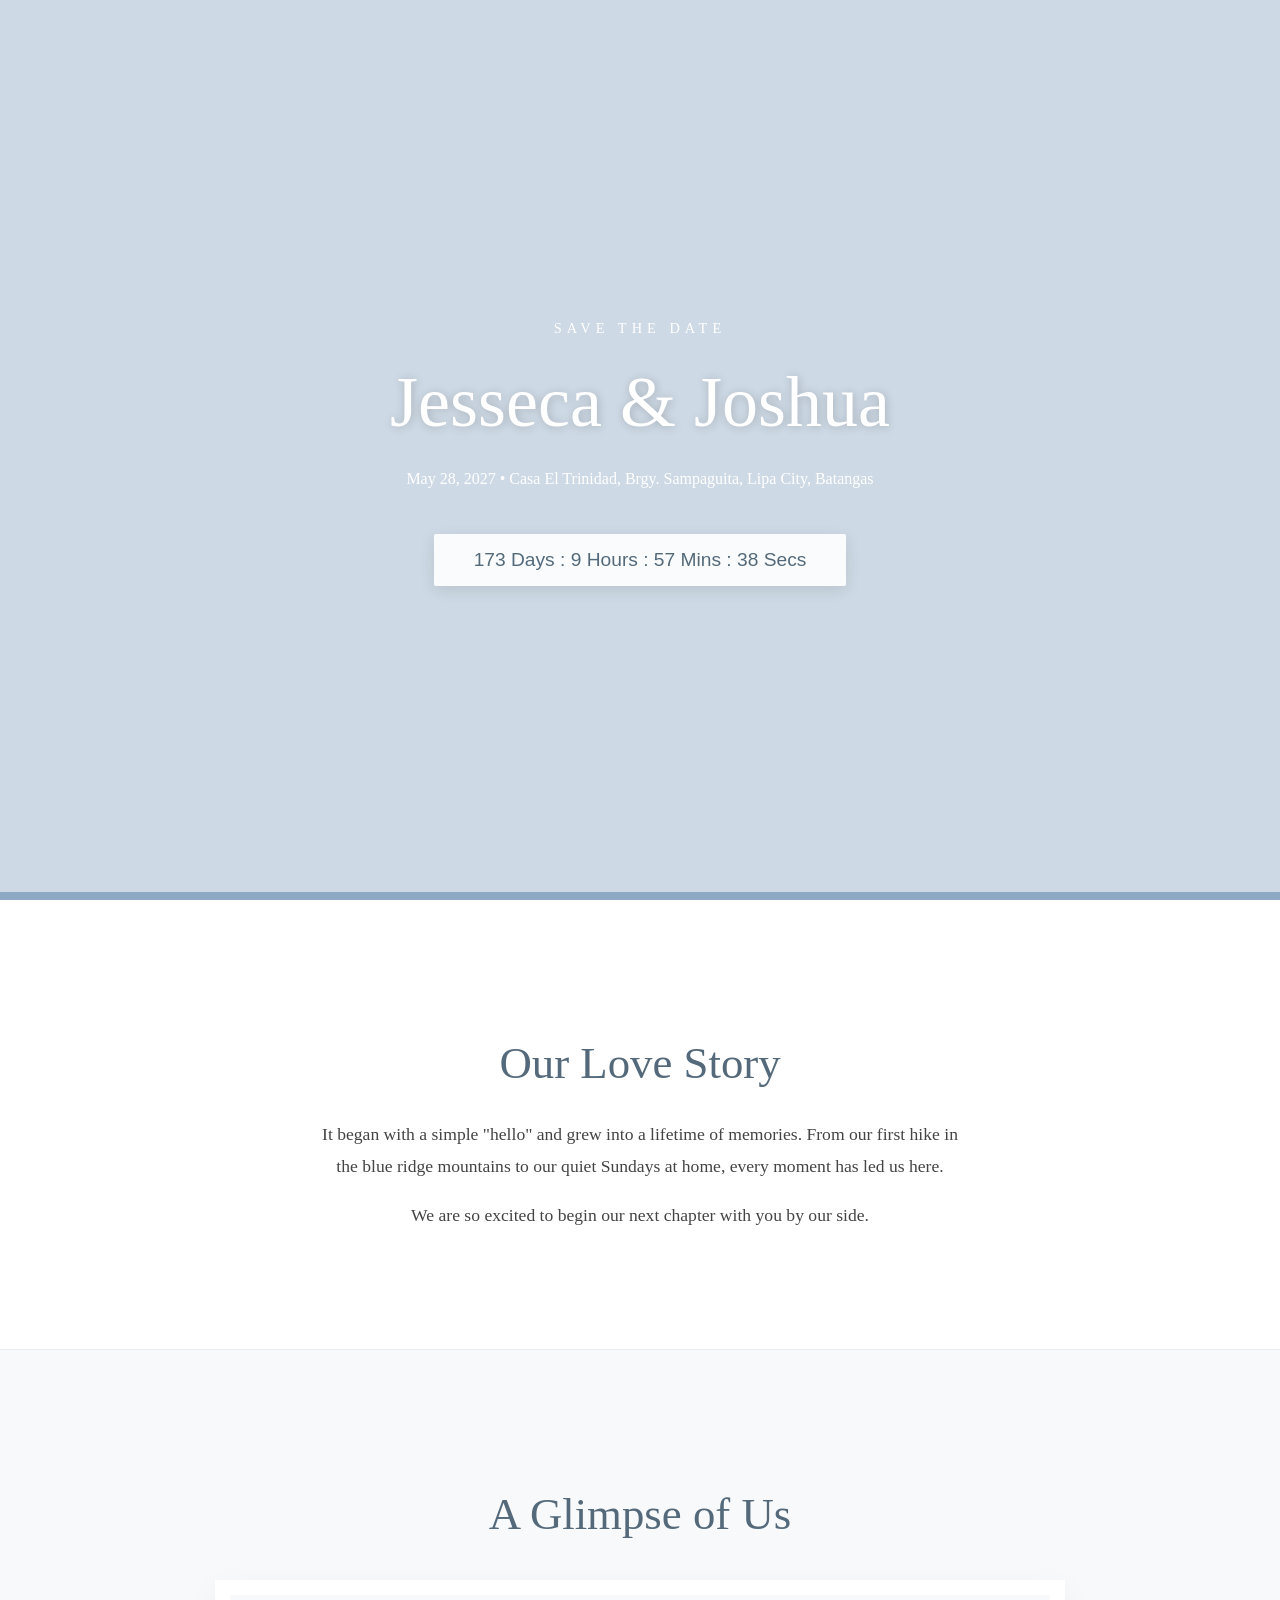
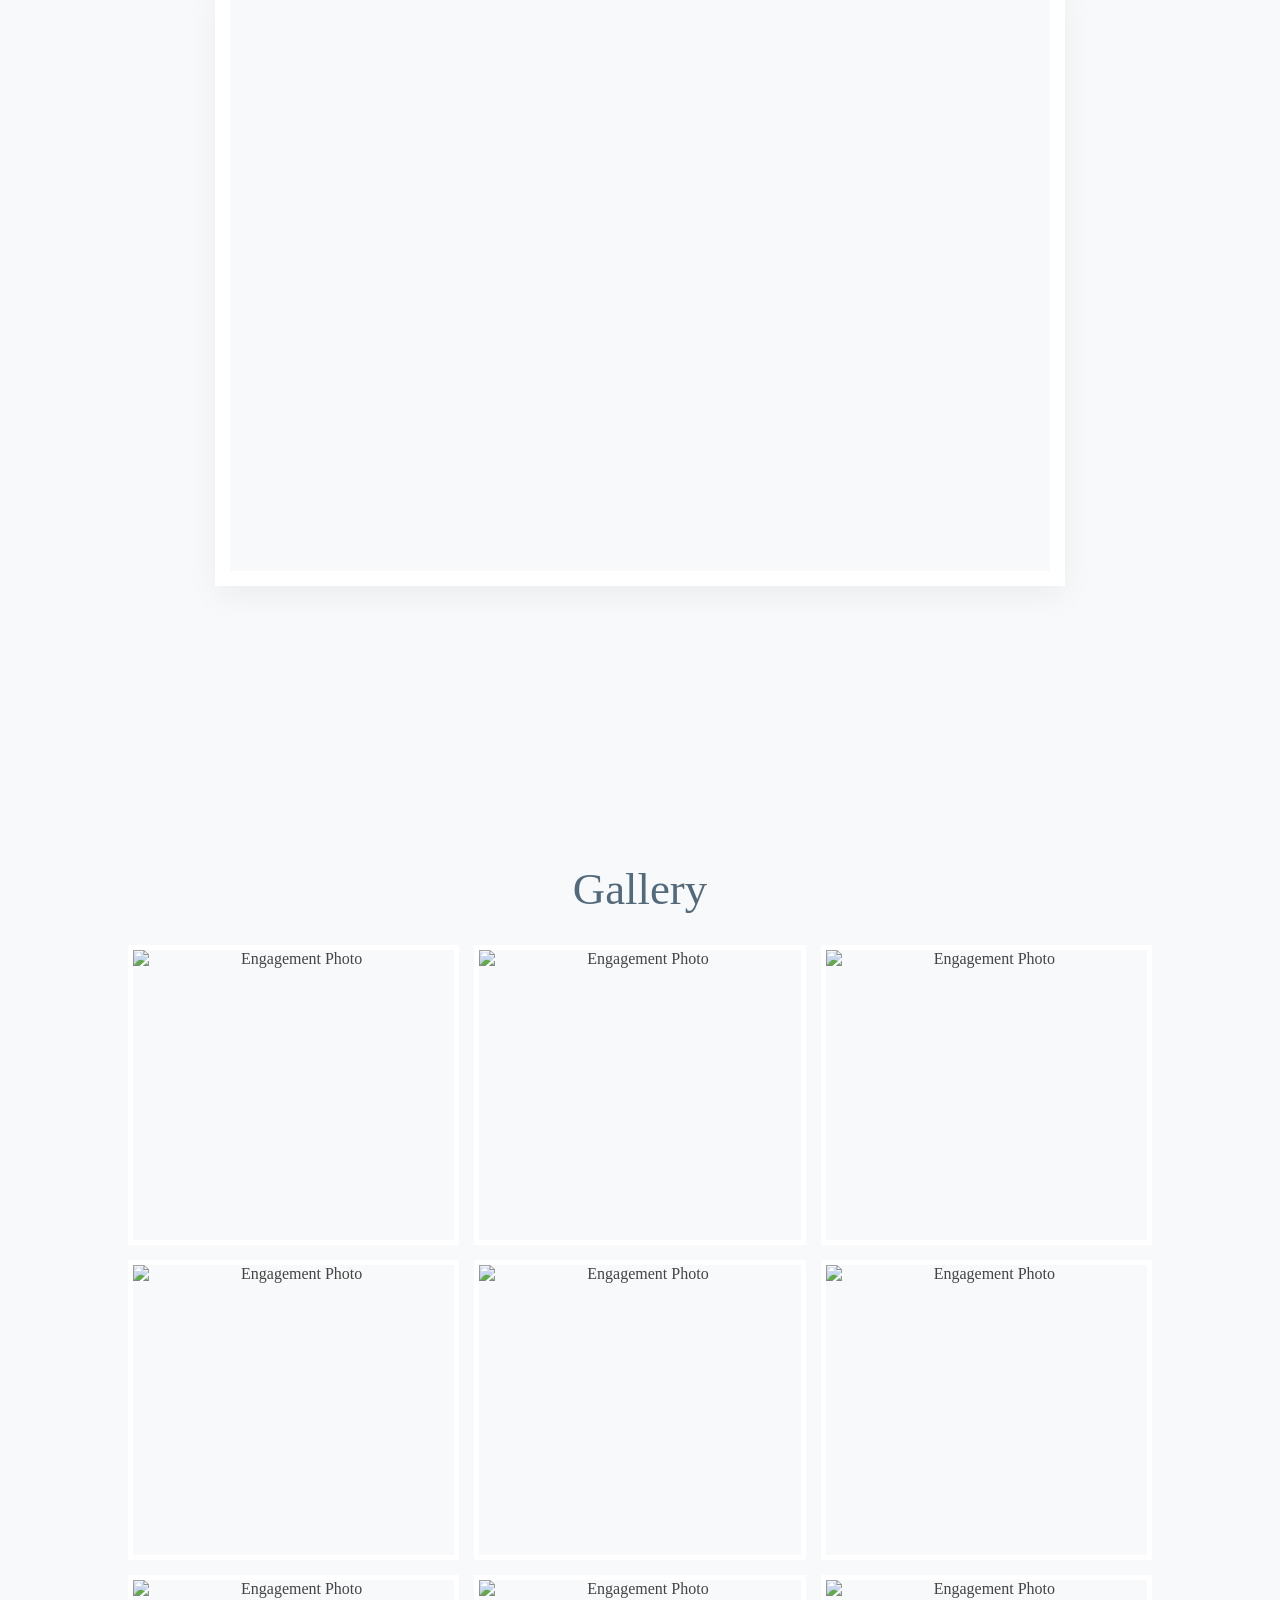
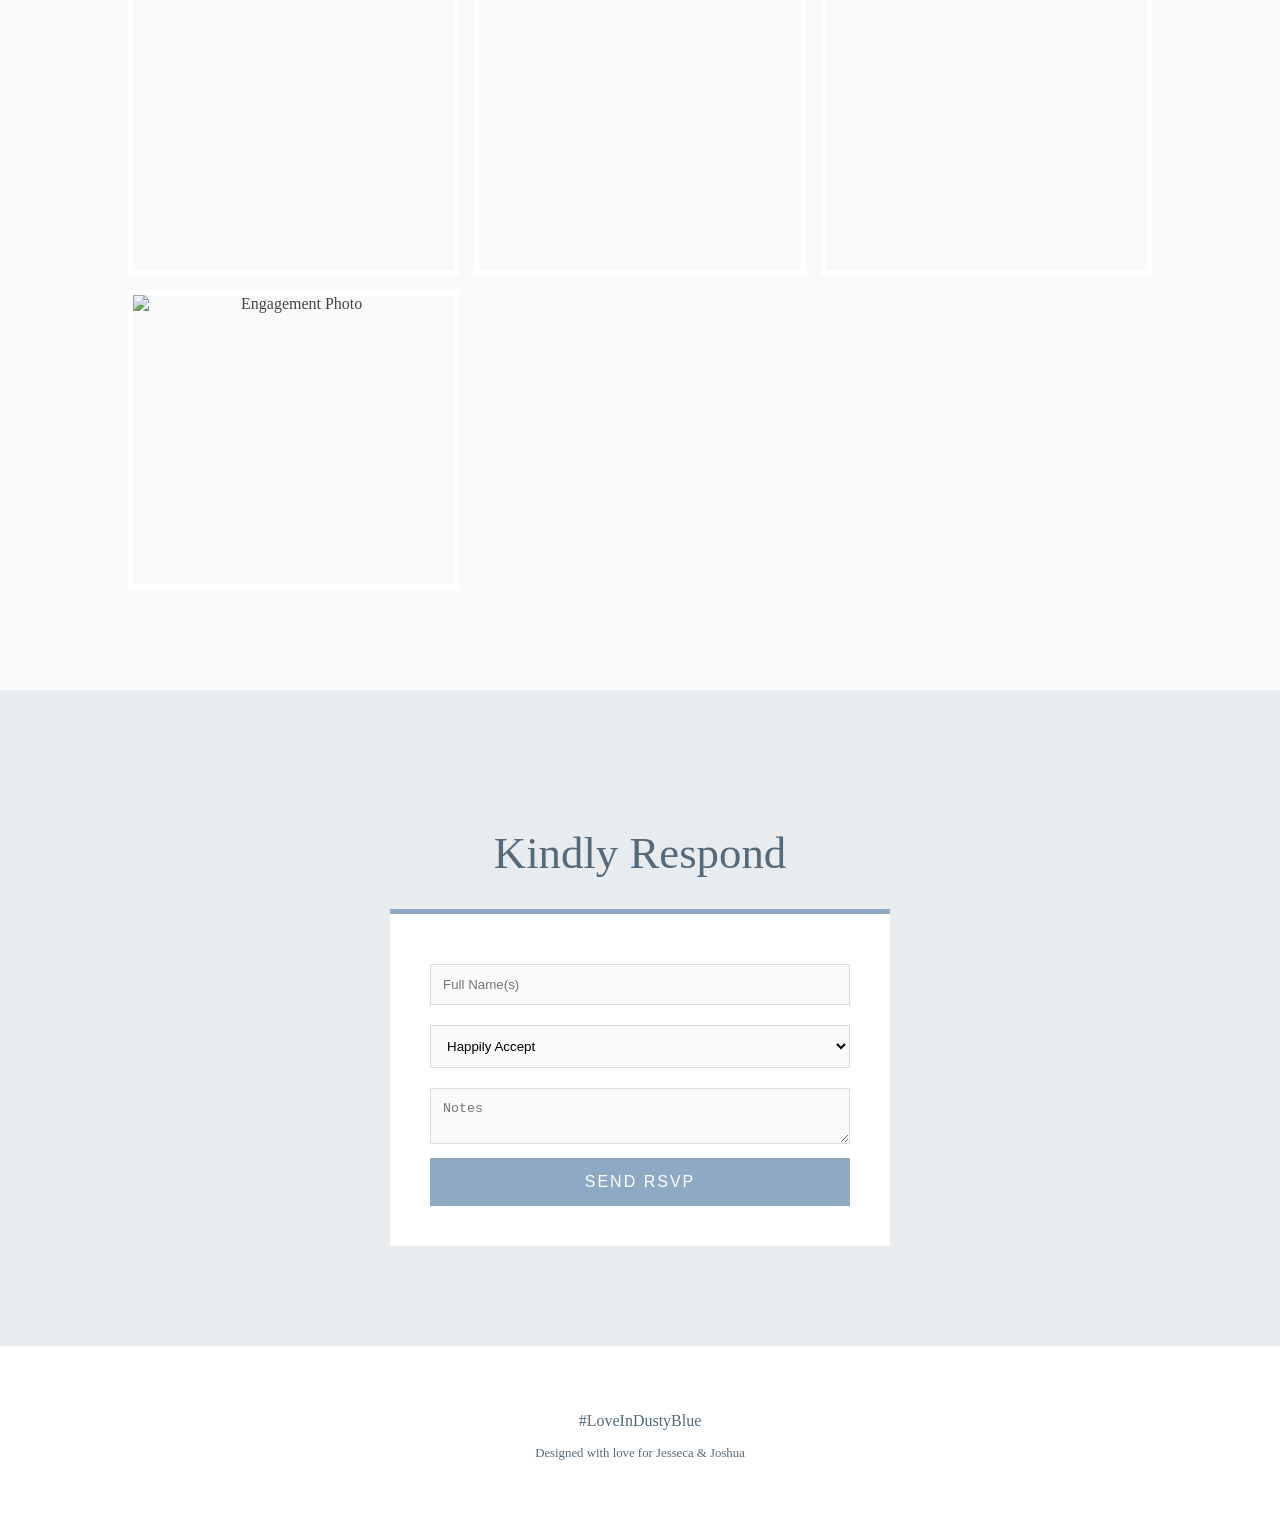
==== index.html @ 014900ea "Add files via upload" ====
<!DOCTYPE html>
<html lang="en">
<head>
    <meta charset="UTF-8">
    <meta name="viewport" content="width=device-width, initial-scale=1.0">
    <title>Our Wedding | Jesseca & Joshua</title>
    <style>
        /* Dusty Blue Color Palette */
        :root {
            --dusty-blue: #8da9c4;
            --slate-blue: #546a7b;
            --off-white: #f8f9fa;
            --soft-gray: #e9ecef;
            --text-main: #444;
        }

        * { box-sizing: border-box; }
        body { 
            font-family: 'Times New Roman', Times, serif; 
            margin: 0; 
            background: var(--off-white); 
            color: var(--text-main); 
            scroll-behavior: smooth; 
        }

        /* Hero Image - Placeholder is a soft blue landscape */
        header { 
            height: 100vh; 
            background: linear-gradient(rgba(141, 169, 196, 0.4), rgba(141, 169, 196, 0.4)), 
                        url('https://images.unsplash.com/photo-1519225421980-715cb0215aed?auto=format&fit=crop&w=1600&q=80') no-repeat center center/cover;
            display: flex; flex-direction: column; align-items: center; justify-content: center; 
            color: white; text-align: center; border-bottom: 8px solid var(--dusty-blue);
        }

        h1 { font-size: 4.5rem; margin: 10px 0; font-weight: normal; text-shadow: 1px 1px 10px rgba(0,0,0,0.2); }
        .hero-sub { letter-spacing: 5px; text-transform: uppercase; font-size: 0.9rem; }

        /* Countdown */
        #countdown { 
            font-family: Arial, sans-serif;
            font-size: 1.2rem; 
            background: rgba(255,255,255,0.9); 
            color: var(--slate-blue);
            padding: 15px 40px; 
            border-radius: 2px; 
            margin-top: 30px; 
            box-shadow: 0 4px 15px rgba(0,0,0,0.1);
        }

        section { padding: 100px 10%; text-align: center; }
        h2 { font-size: 2.8rem; color: var(--slate-blue); margin-bottom: 30px; font-weight: normal; }

        /* Story Section */
        #story { background-color: white; border-bottom: 1px solid var(--soft-gray); }
        .story-text { max-width: 650px; margin: auto; line-height: 1.8; font-size: 1.1rem; }

        /* Video Section */
        .video-wrapper { 
            max-width: 850px; margin: 40px auto; 
            border: 15px solid white; 
            box-shadow: 0 10px 30px rgba(0,0,0,0.05);
            position: relative; padding-bottom: 56.25%; height: 0; overflow: hidden;
        }
        .video-wrapper iframe { position: absolute; top: 0; left: 0; width: 100%; height: 100%; }

        /* Gallery */
        .gallery-grid { display: grid; grid-template-columns: repeat(auto-fit, minmax(250px, 1fr)); gap: 15px; }
        .gallery-grid img { 
            width: 100%; height: 300px; object-fit: cover; 
            filter: grayscale(20%); transition: 0.5s; 
            border: 5px solid white;
        }
        .gallery-grid img:hover { filter: grayscale(0%); transform: translateY(-5px); }

        /* RSVP Form */
        #rsvp { background-color: var(--soft-gray); }
        .rsvp-form { 
            max-width: 500px; margin: auto; background: white; 
            padding: 40px; border-top: 5px solid var(--dusty-blue);
        }
        input, select, textarea { 
            width: 100%; padding: 12px; margin: 10px 0; 
            border: 1px solid #ddd; background: #fafafa;
        }
        .submit-btn { 
            background: var(--dusty-blue); color: white; border: none; 
            padding: 15px 30px; cursor: pointer; width: 100%; 
            font-size: 1rem; text-transform: uppercase; letter-spacing: 2px;
            transition: 0.3s;
        }
        .submit-btn:hover { background: var(--slate-blue); }

        footer { padding: 50px; background: white; text-align: center; color: var(--slate-blue); }
    </style>
</head>
<body>

<audio id="bg-music" autoplay loop> <source src="music/palagi.mp3" type="audio/mpeg"> </audio>

    <header>
        <p class="hero-sub">Save the Date</p>
        <h1>Jesseca & Joshua</h1>
        <p>May 28, 2027 • Casa El Trinidad, Brgy. Sampaguita, Lipa City, Batangas</p>
        <div id="countdown">Calculating...</div>
    </header>

    <section id="story">
        <h2>Our Love Story</h2>
        <div class="story-text">
            <p>It began with a simple "hello" and grew into a lifetime of memories. From our first hike in the blue ridge mountains to our quiet Sundays at home, every moment has led us here.</p>
            <p>We are so excited to begin our next chapter with you by our side.</p>
        </div>
    </section>

    <section id="video">
        <h2>A Glimpse of Us</h2>
        <div class="video-wrapper">
            <iframe src="https://www.youtube.com/embed/dQw4w9WgXcQ" frameborder="0" allowfullscreen></iframe>
        </div>
    </section>

    <section id="gallery">
        <h2>Gallery</h2>
        <div class="gallery-grid">
            <img src="https://images.unsplash.com/photo-1510076857177-7470076d4098?auto=format&fit=crop&w=500&q=60" alt="Engagement Photo">
            <img src="https://images.unsplash.com/photo-1515934751635-c81c6bc9a2d8?auto=format&fit=crop&w=500&q=60" alt="Engagement Photo">
            <img src="https://images.unsplash.com/photo-1529636798458-92182e662485?auto=format&fit=crop&w=500&q=60" alt="Engagement Photo">
			 <img src="https://images.unsplash.com/photo-1529636798458-92182e662485?auto=format&fit=crop&w=500&q=60" alt="Engagement Photo">
			  <img src="https://images.unsplash.com/photo-1529636798458-92182e662485?auto=format&fit=crop&w=500&q=60" alt="Engagement Photo">
			   <img src="https://images.unsplash.com/photo-1529636798458-92182e662485?auto=format&fit=crop&w=500&q=60" alt="Engagement Photo">
			    <img src="https://images.unsplash.com/photo-1529636798458-92182e662485?auto=format&fit=crop&w=500&q=60" alt="Engagement Photo">
				 <img src="https://images.unsplash.com/photo-1529636798458-92182e662485?auto=format&fit=crop&w=500&q=60" alt="Engagement Photo">
				  <img src="https://images.unsplash.com/photo-1529636798458-92182e662485?auto=format&fit=crop&w=500&q=60" alt="Engagement Photo">
				   <img src="https://images.unsplash.com/photo-1529636798458-92182e662485?auto=format&fit=crop&w=500&q=60" alt="Engagement Photo">
				    
        </div>
    </section>

   <section id="rsvp">
    <h2>Kindly Respond</h2>
    <div class="rsvp-form">
        <form id="rsvpForm">
            <input type="text" name="name" placeholder="Full Name(s)" required>
            <select name="attendance" required>
                
                <option value="yes">Happily Accept</option>
                <option value="no">Regretfully Decline</option>
            </select>
            <textarea name="notes" placeholder="Notes"></textarea>
            <button type="submit" class="submit-btn">Send RSVP</button>
        </form>
    </div>
</section>

<script>
document.getElementById("rsvpForm").addEventListener("submit", function(e){
  e.preventDefault();
  fetch("https://script.google.com/macros/s/AKfycbwGTMZaon_snKJVojtPkiTu4zJgonn-MzQyLXXCjcxMFGr72kCYzPP0ItC5goRQl-st/exec", {
    method: "POST",
    body: JSON.stringify({
      name: e.target.name.value,
      attendance: e.target.attendance.value,
      notes: e.target.notes.value
    })
  })
  .then(res => alert("Thank you! Your RSVP has been recorded."))
  .catch(err => alert("Oops! Something went wrong."));
});
</script>


    <footer>
        <p>#LoveInDustyBlue</p>
        <p style="font-size: 0.8rem; margin-top: 10px;">Designed with love for Jesseca & Joshua</p>
    </footer>

    <script>
        // Set Wedding Date (Year, Month [0-11], Day, Hour, Minute)
        const weddingDate = new Date("May 28, 2027 16:00:00").getTime();

        function updateCountdown() {
            const now = new Date().getTime();
            const diff = weddingDate - now;

            const d = Math.floor(diff / (1000 * 60 * 60 * 24));
            const h = Math.floor((diff % (1000 * 60 * 60 * 24)) / (1000 * 60 * 60));
            const m = Math.floor((diff % (1000 * 60 * 60)) / (1000 * 60));
            const s = Math.floor((diff % (1000 * 60)) / 1000);

            document.getElementById("countdown").innerHTML = 
                d + " Days : " + h + " Hours : " + m + " Mins : " + s + " Secs";

            if (diff < 0) {
                document.getElementById("countdown").innerHTML = "The Celebration Has Begun!";
            }
        }
        setInterval(updateCountdown, 1000);
        updateCountdown();
    </script>
</body>
</html>
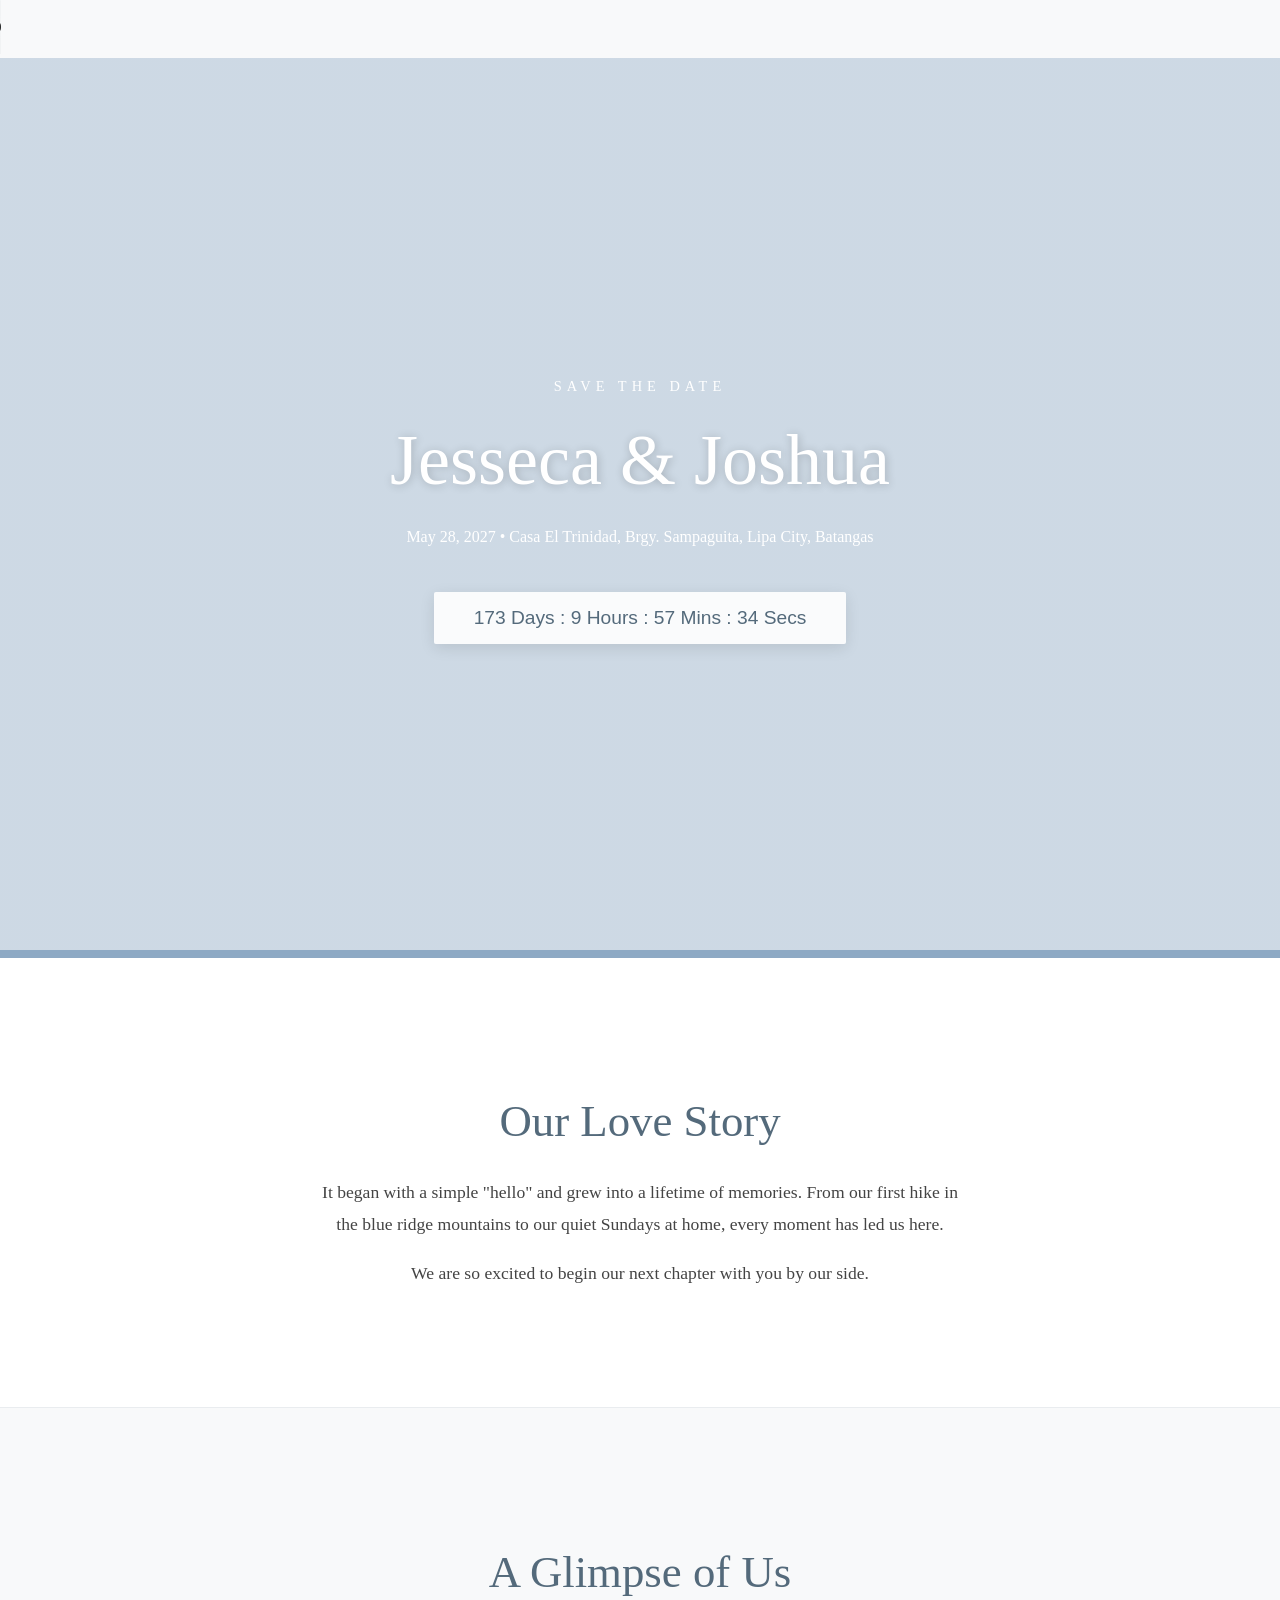
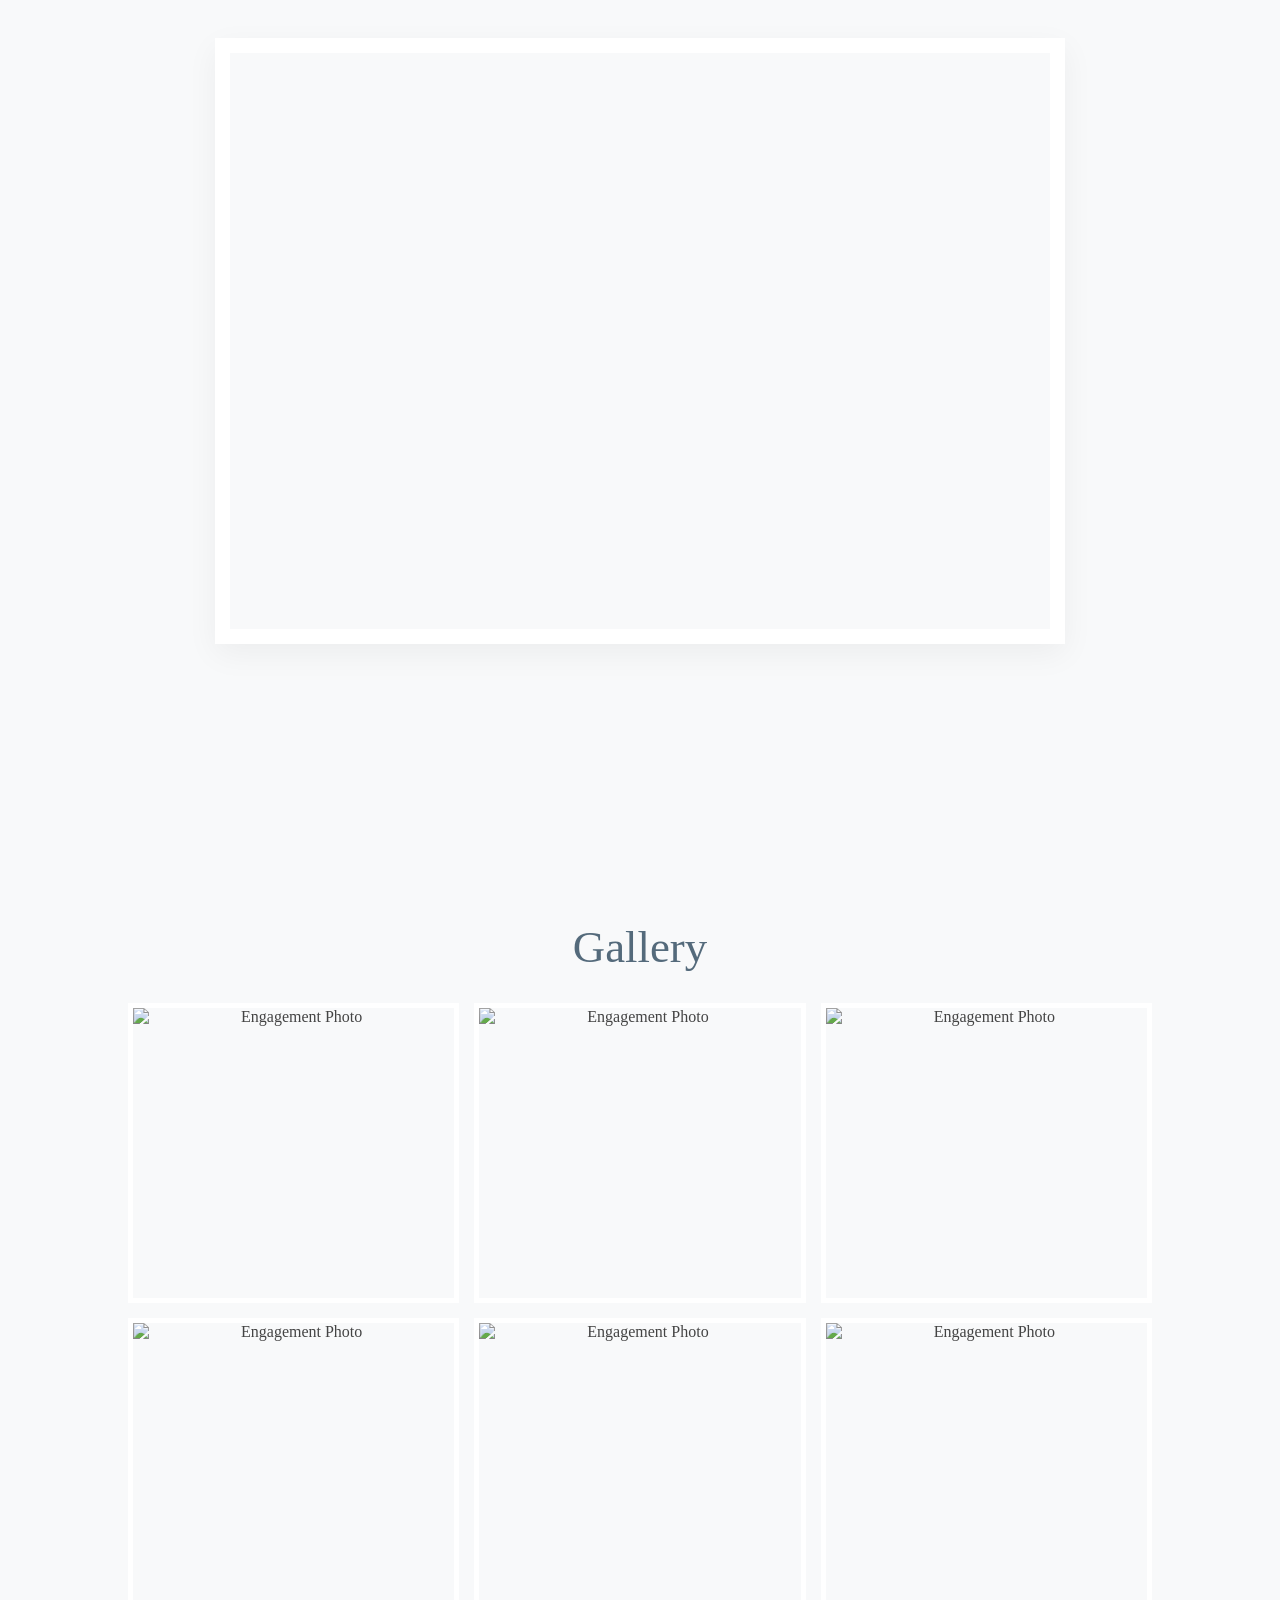
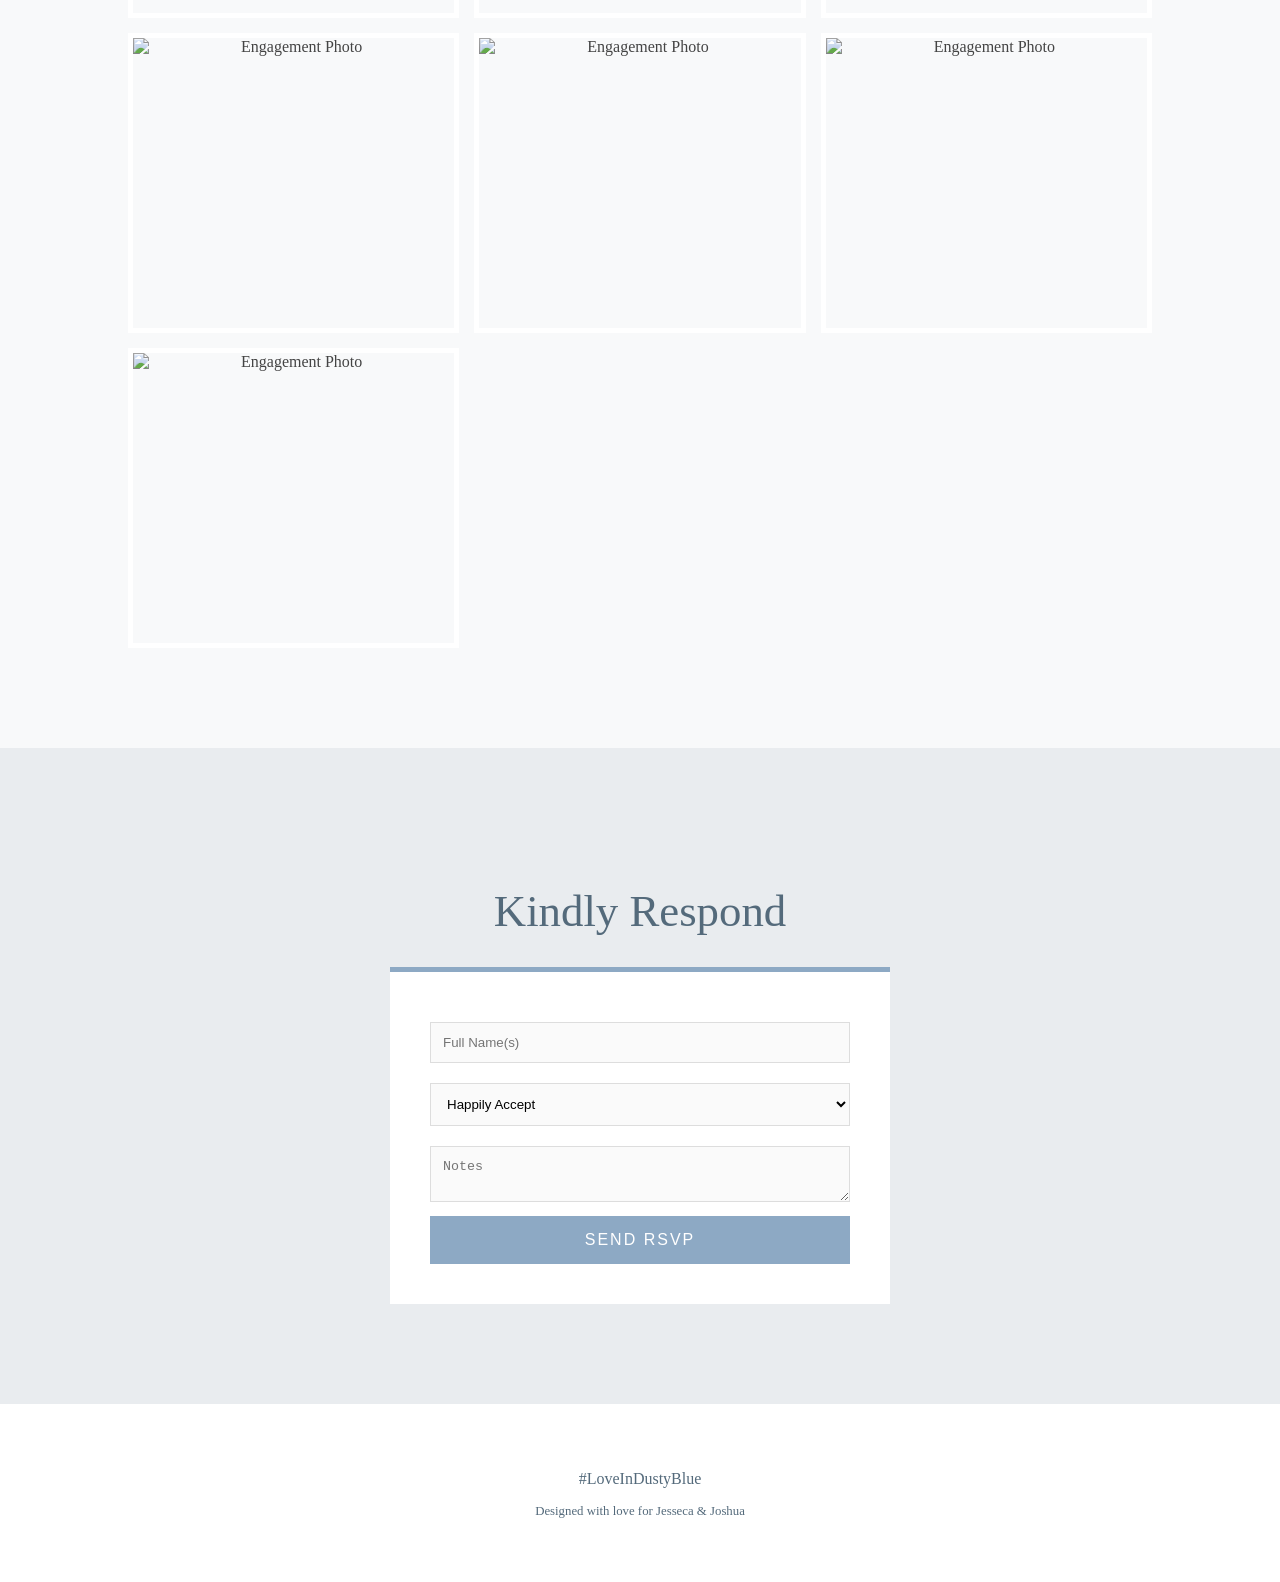
==== commit 274759b3: "Add files via upload" ====
--- a/index.html
+++ b/index.html
@@ -95,7 +95,9 @@
 </head>
 <body>
 
-<audio id="bg-music" autoplay loop> <source src="music/palagi.mp3" type="audio/mpeg"> </audio>
+<audio controls autoplay loop>
+  <source src="music/palagi.mp3" type="audio/mpeg">
+</audio>
 
     <header>
         <p class="hero-sub">Save the Date</p>
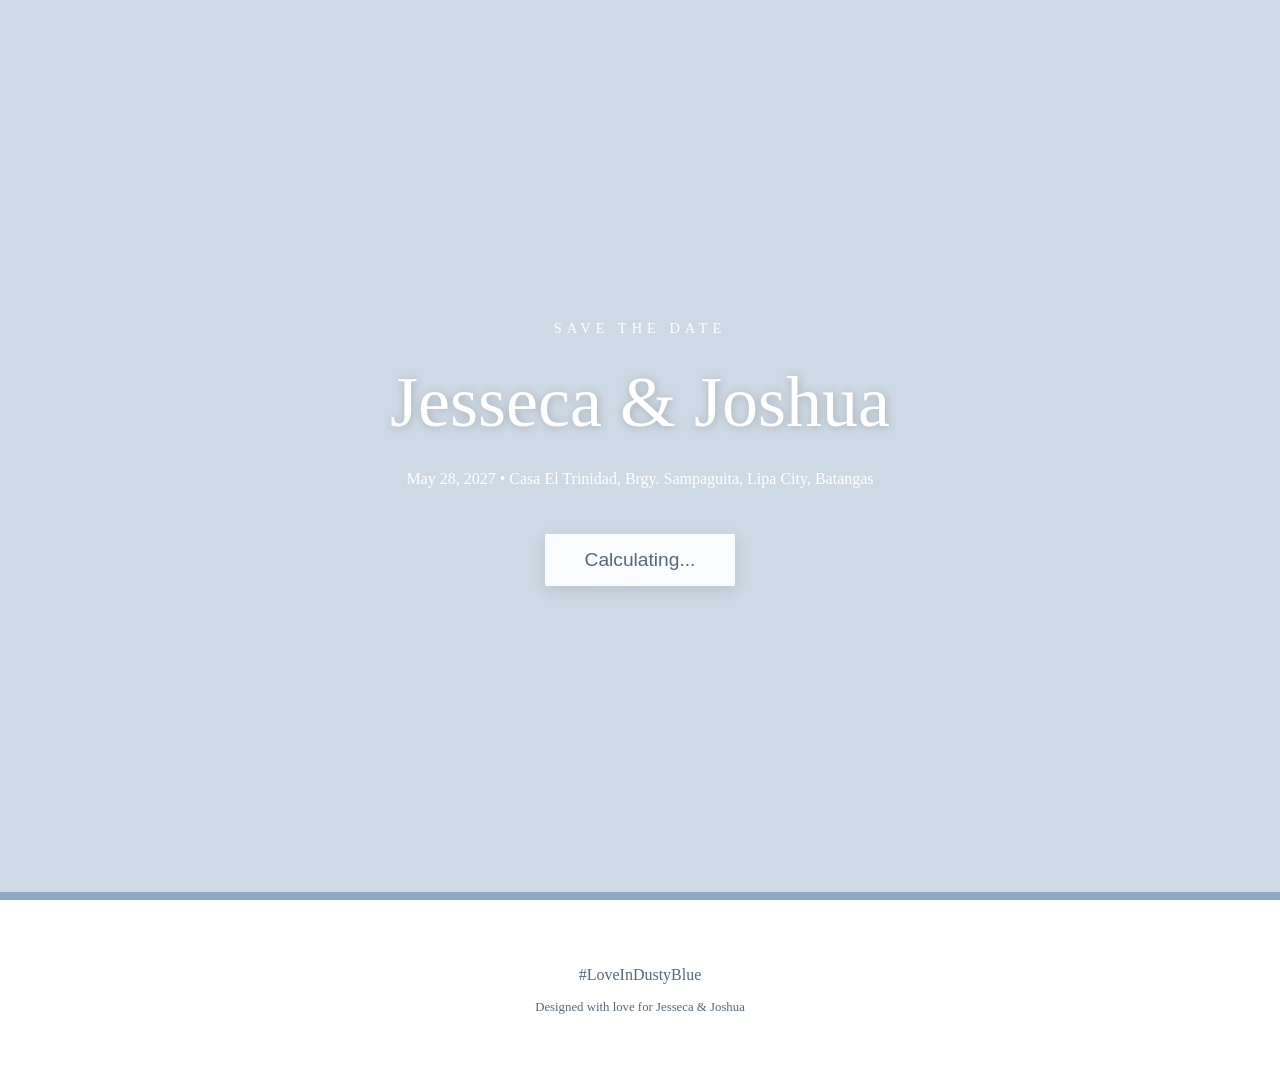
==== commit 0d20bb35: "Add files via upload" ====
--- a/index.html
+++ b/index.html
@@ -1,203 +1,158 @@
 <!DOCTYPE html>
 <html lang="en">
 <head>
-    <meta charset="UTF-8">
-    <meta name="viewport" content="width=device-width, initial-scale=1.0">
-    <title>Our Wedding | Jesseca & Joshua</title>
-    <style>
-        /* Dusty Blue Color Palette */
-        :root {
-            --dusty-blue: #8da9c4;
-            --slate-blue: #546a7b;
-            --off-white: #f8f9fa;
-            --soft-gray: #e9ecef;
-            --text-main: #444;
-        }
+  <meta charset="UTF-8">
+  <meta name="viewport" content="width=device-width, initial-scale=1.0">
+  <title>Our Wedding | Jesseca & Joshua</title>
+  <style>
+    /* Dusty Blue Color Palette */
+    :root {
+      --dusty-blue: #8da9c4;
+      --slate-blue: #546a7b;
+      --off-white: #f8f9fa;
+      --soft-gray: #e9ecef;
+      --text-main: #444;
+    }
 
-        * { box-sizing: border-box; }
-        body { 
-            font-family: 'Times New Roman', Times, serif; 
-            margin: 0; 
-            background: var(--off-white); 
-            color: var(--text-main); 
-            scroll-behavior: smooth; 
-        }
+    * { box-sizing: border-box; }
+    body { 
+      font-family: 'Times New Roman', Times, serif; 
+      margin: 0; 
+      background: var(--off-white); 
+      color: var(--text-main); 
+      scroll-behavior: smooth; 
+    }
 
-        /* Hero Image - Placeholder is a soft blue landscape */
-        header { 
-            height: 100vh; 
-            background: linear-gradient(rgba(141, 169, 196, 0.4), rgba(141, 169, 196, 0.4)), 
-                        url('https://images.unsplash.com/photo-1519225421980-715cb0215aed?auto=format&fit=crop&w=1600&q=80') no-repeat center center/cover;
-            display: flex; flex-direction: column; align-items: center; justify-content: center; 
-            color: white; text-align: center; border-bottom: 8px solid var(--dusty-blue);
-        }
+    header { 
+      height: 100vh; 
+      background: linear-gradient(rgba(141, 169, 196, 0.4), rgba(141, 169, 196, 0.4)), 
+                  url('https://images.unsplash.com/photo-1519225421980-715cb0215aed?auto=format&fit=crop&w=1600&q=80') no-repeat center center/cover;
+      display: flex; flex-direction: column; align-items: center; justify-content: center; 
+      color: white; text-align: center; border-bottom: 8px solid var(--dusty-blue);
+    }
 
-        h1 { font-size: 4.5rem; margin: 10px 0; font-weight: normal; text-shadow: 1px 1px 10px rgba(0,0,0,0.2); }
-        .hero-sub { letter-spacing: 5px; text-transform: uppercase; font-size: 0.9rem; }
+    h1 { font-size: 4.5rem; margin: 10px 0; font-weight: normal; text-shadow: 1px 1px 10px rgba(0,0,0,0.2); }
+    .hero-sub { letter-spacing: 5px; text-transform: uppercase; font-size: 0.9rem; }
 
-        /* Countdown */
-        #countdown { 
-            font-family: Arial, sans-serif;
-            font-size: 1.2rem; 
-            background: rgba(255,255,255,0.9); 
-            color: var(--slate-blue);
-            padding: 15px 40px; 
-            border-radius: 2px; 
-            margin-top: 30px; 
-            box-shadow: 0 4px 15px rgba(0,0,0,0.1);
-        }
+    #countdown { 
+      font-family: Arial, sans-serif;
+      font-size: 1.2rem; 
+      background: rgba(255,255,255,0.9); 
+      color: var(--slate-blue);
+      padding: 15px 40px; 
+      border-radius: 2px; 
+      margin-top: 30px; 
+      box-shadow: 0 4px 15px rgba(0,0,0,0.1);
+    }
 
-        section { padding: 100px 10%; text-align: center; }
-        h2 { font-size: 2.8rem; color: var(--slate-blue); margin-bottom: 30px; font-weight: normal; }
+    section { padding: 100px 10%; text-align: center; }
+    h2 { font-size: 2.8rem; color: var(--slate-blue); margin-bottom: 30px; font-weight: normal; }
 
-        /* Story Section */
-        #story { background-color: white; border-bottom: 1px solid var(--soft-gray); }
-        .story-text { max-width: 650px; margin: auto; line-height: 1.8; font-size: 1.1rem; }
+    #story { background-color: white; border-bottom: 1px solid var(--soft-gray); }
+    .story-text { max-width: 650px; margin: auto; line-height: 1.8; font-size: 1.1rem; }
 
-        /* Video Section */
-        .video-wrapper { 
-            max-width: 850px; margin: 40px auto; 
-            border: 15px solid white; 
-            box-shadow: 0 10px 30px rgba(0,0,0,0.05);
-            position: relative; padding-bottom: 56.25%; height: 0; overflow: hidden;
-        }
-        .video-wrapper iframe { position: absolute; top: 0; left: 0; width: 100%; height: 100%; }
+    .video-wrapper { 
+      max-width: 850px; margin: 40px auto; 
+      border: 15px solid white; 
+      box-shadow: 0 10px 30px rgba(0,0,0,0.05);
+      position: relative; padding-bottom: 56.25%; height: 0; overflow: hidden;
+    }
+    .video-wrapper iframe { position: absolute; top: 0; left: 0; width: 100%; height: 100%; }
 
-        /* Gallery */
-        .gallery-grid { display: grid; grid-template-columns: repeat(auto-fit, minmax(250px, 1fr)); gap: 15px; }
-        .gallery-grid img { 
-            width: 100%; height: 300px; object-fit: cover; 
-            filter: grayscale(20%); transition: 0.5s; 
-            border: 5px solid white;
-        }
-        .gallery-grid img:hover { filter: grayscale(0%); transform: translateY(-5px); }
+    .gallery-grid { display: grid; grid-template-columns: repeat(auto-fit, minmax(250px, 1fr)); gap: 15px; }
+    .gallery-grid img { 
+      width: 100%; height: 300px; object-fit: cover; 
+      filter: grayscale(20%); transition: 0.5s; 
+      border: 5px solid white;
+    }
+    .gallery-grid img:hover { filter: grayscale(0%); transform: translateY(-5px); }
 
-        /* RSVP Form */
-        #rsvp { background-color: var(--soft-gray); }
-        .rsvp-form { 
-            max-width: 500px; margin: auto; background: white; 
-            padding: 40px; border-top: 5px solid var(--dusty-blue);
-        }
-        input, select, textarea { 
-            width: 100%; padding: 12px; margin: 10px 0; 
-            border: 1px solid #ddd; background: #fafafa;
-        }
-        .submit-btn { 
-            background: var(--dusty-blue); color: white; border: none; 
-            padding: 15px 30px; cursor: pointer; width: 100%; 
-            font-size: 1rem; text-transform: uppercase; letter-spacing: 2px;
-            transition: 0.3s;
-        }
-        .submit-btn:hover { background: var(--slate-blue); }
+    #rsvp { background-color: var(--soft-gray); }
+    .rsvp-form { 
+      max-width: 500px; margin: auto; background: white; 
+      padding: 40px; border-top: 5px solid var(--dusty-blue);
+    }
+    input, select, textarea { 
+      width: 100%; padding: 12px; margin: 10px 0; 
+      border: 1px solid #ddd; background: #fafafa;
+    }
+    .submit-btn { 
+      background: var(--dusty-blue); color: white; border: none; 
+      padding: 15px 30px; cursor: pointer; width: 100%; 
+      font-size: 1rem; text-transform: uppercase; letter-spacing: 2px;
+      transition: 0.3s;
+    }
+    .submit-btn:hover { background: var(--slate-blue); }
 
-        footer { padding: 50px; background: white; text-align: center; color: var(--slate-blue); }
-    </style>
+    footer { padding: 50px; background: white; text-align: center; color: var(--slate-blue); }
+  </style>
 </head>
 <body>
 
-<audio controls autoplay loop>
-  <source src="music/palagi.mp3" type="audio/mpeg">
-</audio>
+  <!-- Background Music -->
+  <audio id="bg-music" autoplay loop>
+    <source src="music/palagi.mp3" type="audio/mpeg">
+    Your browser does not support the audio element.
+  </audio>
 
-    <header>
-        <p class="hero-sub">Save the Date</p>
-        <h1>Jesseca & Joshua</h1>
-        <p>May 28, 2027 • Casa El Trinidad, Brgy. Sampaguita, Lipa City, Batangas</p>
-        <div id="countdown">Calculating...</div>
-    </header>
+  <header>
+    <p class="hero-sub">Save the Date</p>
+    <h1>Jesseca & Joshua</h1>
+    <p>May 28, 2027 • Casa El Trinidad, Brgy. Sampaguita, Lipa City, Batangas</p>
+    <div id="countdown">Calculating...</div>
+  </header>
 
-    <section id="story">
-        <h2>Our Love Story</h2>
-        <div class="story-text">
-            <p>It began with a simple "hello" and grew into a lifetime of memories. From our first hike in the blue ridge mountains to our quiet Sundays at home, every moment has led us here.</p>
-            <p>We are so excited to begin our next chapter with you by our side.</p>
-        </div>
-    </section>
+  <!-- Other sections (story, video, gallery, RSVP) remain unchanged -->
 
-    <section id="video">
-        <h2>A Glimpse of Us</h2>
-        <div class="video-wrapper">
-            <iframe src="https://www.youtube.com/embed/dQw4w9WgXcQ" frameborder="0" allowfullscreen></iframe>
-        </div>
-    </section>
+  <footer>
+    <p>#LoveInDustyBlue</p>
+    <p style="font-size: 0.8rem; margin-top: 10px;">Designed with love for Jesseca & Joshua</p>
+  </footer>
 
-    <section id="gallery">
-        <h2>Gallery</h2>
-        <div class="gallery-grid">
-            <img src="https://images.unsplash.com/photo-1510076857177-7470076d4098?auto=format&fit=crop&w=500&q=60" alt="Engagement Photo">
-            <img src="https://images.unsplash.com/photo-1515934751635-c81c6bc9a2d8?auto=format&fit=crop&w=500&q=60" alt="Engagement Photo">
-            <img src="https://images.unsplash.com/photo-1529636798458-92182e662485?auto=format&fit=crop&w=500&q=60" alt="Engagement Photo">
-			 <img src="https://images.unsplash.com/photo-1529636798458-92182e662485?auto=format&fit=crop&w=500&q=60" alt="Engagement Photo">
-			  <img src="https://images.unsplash.com/photo-1529636798458-92182e662485?auto=format&fit=crop&w=500&q=60" alt="Engagement Photo">
-			   <img src="https://images.unsplash.com/photo-1529636798458-92182e662485?auto=format&fit=crop&w=500&q=60" alt="Engagement Photo">
-			    <img src="https://images.unsplash.com/photo-1529636798458-92182e662485?auto=format&fit=crop&w=500&q=60" alt="Engagement Photo">
-				 <img src="https://images.unsplash.com/photo-1529636798458-92182e662485?auto=format&fit=crop&w=500&q=60" alt="Engagement Photo">
-				  <img src="https://images.unsplash.com/photo-1529636798458-92182e662485?auto=format&fit=crop&w=500&q=60" alt="Engagement Photo">
-				   <img src="https://images.unsplash.com/photo-1529636798458-92182e662485?auto=format&fit=crop&w=500&q=60" alt="Engagement Photo">
-				    
-        </div>
-    </section>
+  <script>
+    // RSVP form submission
+    document.getElementById("rsvpForm").addEventListener("submit", function(e){
+      e.preventDefault();
+      fetch("https://script.google.com/macros/s/AKfycbwGTMZaon_snKJVojtPkiTu4zJgonn-MzQyLXXCjcxMFGr72kCYzPP0ItC5goRQl-st/exec", {
+        method: "POST",
+        body: JSON.stringify({
+          name: e.target.name.value,
+          attendance: e.target.attendance.value,
+          notes: e.target.notes.value
+        })
+      })
+      .then(res => alert("Thank you! Your RSVP has been recorded."))
+      .catch(err => alert("Oops! Something went wrong."));
+    });
 
-   <section id="rsvp">
-    <h2>Kindly Respond</h2>
-    <div class="rsvp-form">
-        <form id="rsvpForm">
-            <input type="text" name="name" placeholder="Full Name(s)" required>
-            <select name="attendance" required>
-                
-                <option value="yes">Happily Accept</option>
-                <option value="no">Regretfully Decline</option>
-            </select>
-            <textarea name="notes" placeholder="Notes"></textarea>
-            <button type="submit" class="submit-btn">Send RSVP</button>
-        </form>
-    </div>
-</section>
+    // Countdown
+    const weddingDate = new Date("May 28, 2027 16:00:00").getTime();
+    function updateCountdown() {
+      const now = new Date().getTime();
+      const diff = weddingDate - now;
 
-<script>
-document.getElementById("rsvpForm").addEventListener("submit", function(e){
-  e.preventDefault();
-  fetch("https://script.google.com/macros/s/AKfycbwGTMZaon_snKJVojtPkiTu4zJgonn-MzQyLXXCjcxMFGr72kCYzPP0ItC5goRQl-st/exec", {
-    method: "POST",
-    body: JSON.stringify({
-      name: e.target.name.value,
-      attendance: e.target.attendance.value,
-      notes: e.target.notes.value
-    })
-  })
-  .then(res => alert("Thank you! Your RSVP has been recorded."))
-  .catch(err => alert("Oops! Something went wrong."));
-});
-</script>
+      const d = Math.floor(diff / (1000 * 60 * 60 * 24));
+      const h = Math.floor((diff % (1000 * 60 * 60 * 24)) / (1000 * 60 * 60));
+      const m = Math.floor((diff % (1000 * 60 * 60)) / (1000 * 60));
+      const s = Math.floor((diff % (1000 * 60)) / 1000);
 
+      document.getElementById("countdown").innerHTML = 
+        d + " Days : " + h + " Hours : " + m + " Mins : " + s + " Secs";
 
-    <footer>
-        <p>#LoveInDustyBlue</p>
-        <p style="font-size: 0.8rem; margin-top: 10px;">Designed with love for Jesseca & Joshua</p>
-    </footer>
+      if (diff < 0) {
+        document.getElementById("countdown").innerHTML = "The Celebration Has Begun!";
+      }
+    }
+    setInterval(updateCountdown, 1000);
+    updateCountdown();
 
-    <script>
-        // Set Wedding Date (Year, Month [0-11], Day, Hour, Minute)
-        const weddingDate = new Date("May 28, 2027 16:00:00").getTime();
-
-        function updateCountdown() {
-            const now = new Date().getTime();
-            const diff = weddingDate - now;
-
-            const d = Math.floor(diff / (1000 * 60 * 60 * 24));
-            const h = Math.floor((diff % (1000 * 60 * 60 * 24)) / (1000 * 60 * 60));
-            const m = Math.floor((diff % (1000 * 60 * 60)) / (1000 * 60));
-            const s = Math.floor((diff % (1000 * 60)) / 1000);
-
-            document.getElementById("countdown").innerHTML = 
-                d + " Days : " + h + " Hours : " + m + " Mins : " + s + " Secs";
-
-            if (diff < 0) {
-                document.getElementById("countdown").innerHTML = "The Celebration Has Begun!";
-            }
-        }
-        setInterval(updateCountdown, 1000);
-        updateCountdown();
-    </script>
+    // Autoplay fix: start music after first click
+    document.addEventListener("click", function() {
+      var audio = document.getElementById("bg-music");
+      if (audio.paused) {
+        audio.play();
+      }
+    }, {once:true});
+  </script>
 </body>
-</html>+</html>
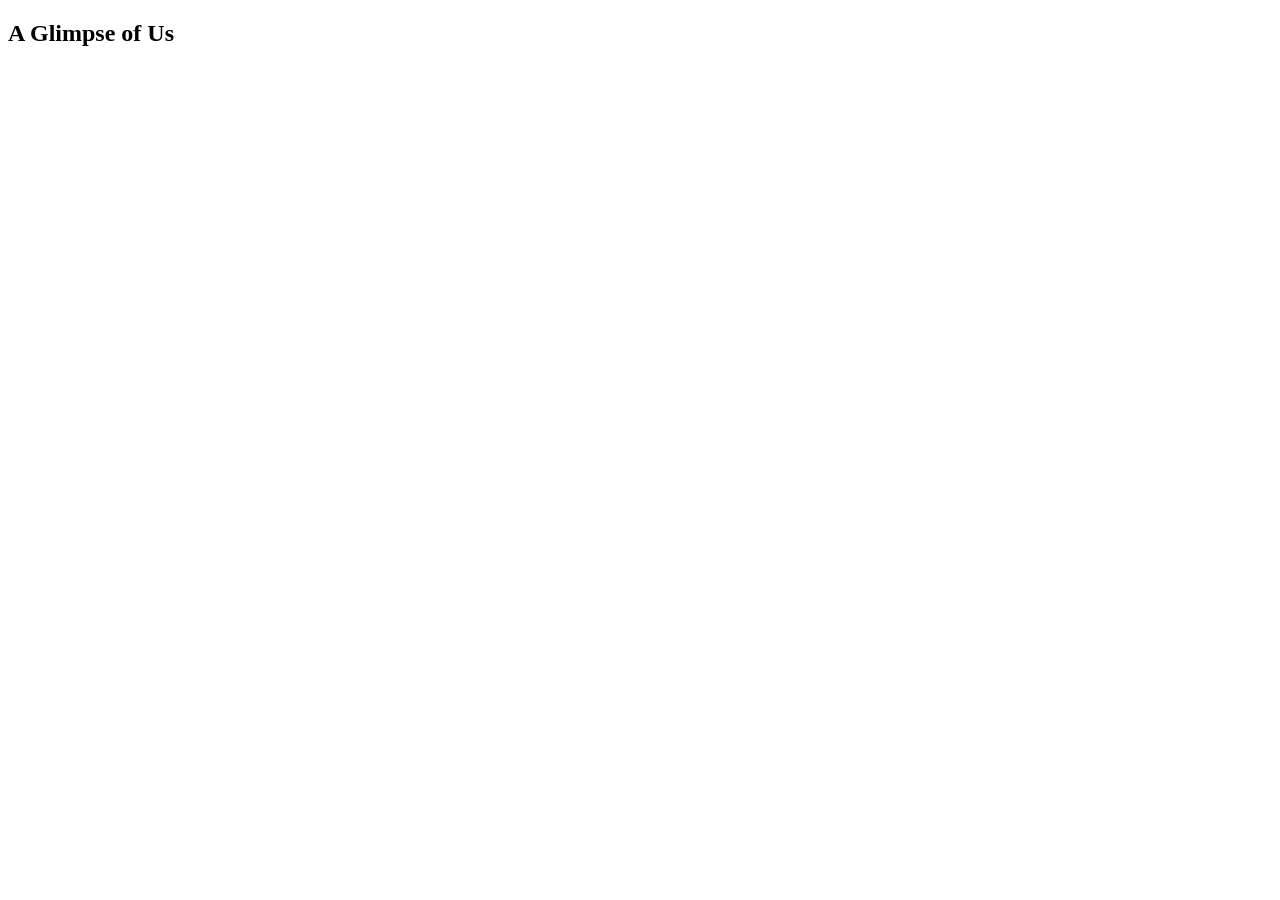
==== commit 4f783225: "Add files via upload" ====
--- a/index.html
+++ b/index.html
@@ -4,155 +4,57 @@
   <meta charset="UTF-8">
   <meta name="viewport" content="width=device-width, initial-scale=1.0">
   <title>Our Wedding | Jesseca & Joshua</title>
-  <style>
-    /* Dusty Blue Color Palette */
-    :root {
-      --dusty-blue: #8da9c4;
-      --slate-blue: #546a7b;
-      --off-white: #f8f9fa;
-      --soft-gray: #e9ecef;
-      --text-main: #444;
-    }
-
-    * { box-sizing: border-box; }
-    body { 
-      font-family: 'Times New Roman', Times, serif; 
-      margin: 0; 
-      background: var(--off-white); 
-      color: var(--text-main); 
-      scroll-behavior: smooth; 
-    }
-
-    header { 
-      height: 100vh; 
-      background: linear-gradient(rgba(141, 169, 196, 0.4), rgba(141, 169, 196, 0.4)), 
-                  url('https://images.unsplash.com/photo-1519225421980-715cb0215aed?auto=format&fit=crop&w=1600&q=80') no-repeat center center/cover;
-      display: flex; flex-direction: column; align-items: center; justify-content: center; 
-      color: white; text-align: center; border-bottom: 8px solid var(--dusty-blue);
-    }
-
-    h1 { font-size: 4.5rem; margin: 10px 0; font-weight: normal; text-shadow: 1px 1px 10px rgba(0,0,0,0.2); }
-    .hero-sub { letter-spacing: 5px; text-transform: uppercase; font-size: 0.9rem; }
-
-    #countdown { 
-      font-family: Arial, sans-serif;
-      font-size: 1.2rem; 
-      background: rgba(255,255,255,0.9); 
-      color: var(--slate-blue);
-      padding: 15px 40px; 
-      border-radius: 2px; 
-      margin-top: 30px; 
-      box-shadow: 0 4px 15px rgba(0,0,0,0.1);
-    }
-
-    section { padding: 100px 10%; text-align: center; }
-    h2 { font-size: 2.8rem; color: var(--slate-blue); margin-bottom: 30px; font-weight: normal; }
-
-    #story { background-color: white; border-bottom: 1px solid var(--soft-gray); }
-    .story-text { max-width: 650px; margin: auto; line-height: 1.8; font-size: 1.1rem; }
-
-    .video-wrapper { 
-      max-width: 850px; margin: 40px auto; 
-      border: 15px solid white; 
-      box-shadow: 0 10px 30px rgba(0,0,0,0.05);
-      position: relative; padding-bottom: 56.25%; height: 0; overflow: hidden;
-    }
-    .video-wrapper iframe { position: absolute; top: 0; left: 0; width: 100%; height: 100%; }
-
-    .gallery-grid { display: grid; grid-template-columns: repeat(auto-fit, minmax(250px, 1fr)); gap: 15px; }
-    .gallery-grid img { 
-      width: 100%; height: 300px; object-fit: cover; 
-      filter: grayscale(20%); transition: 0.5s; 
-      border: 5px solid white;
-    }
-    .gallery-grid img:hover { filter: grayscale(0%); transform: translateY(-5px); }
-
-    #rsvp { background-color: var(--soft-gray); }
-    .rsvp-form { 
-      max-width: 500px; margin: auto; background: white; 
-      padding: 40px; border-top: 5px solid var(--dusty-blue);
-    }
-    input, select, textarea { 
-      width: 100%; padding: 12px; margin: 10px 0; 
-      border: 1px solid #ddd; background: #fafafa;
-    }
-    .submit-btn { 
-      background: var(--dusty-blue); color: white; border: none; 
-      padding: 15px 30px; cursor: pointer; width: 100%; 
-      font-size: 1rem; text-transform: uppercase; letter-spacing: 2px;
-      transition: 0.3s;
-    }
-    .submit-btn:hover { background: var(--slate-blue); }
-
-    footer { padding: 50px; background: white; text-align: center; color: var(--slate-blue); }
-  </style>
 </head>
 <body>
 
-  <!-- Background Music -->
-  <audio id="bg-music" autoplay loop>
+  <!-- Background Music (hidden player) -->
+  <audio id="bg-music" autoplay loop hidden>
     <source src="music/palagi.mp3" type="audio/mpeg">
     Your browser does not support the audio element.
   </audio>
 
-  <header>
-    <p class="hero-sub">Save the Date</p>
-    <h1>Jesseca & Joshua</h1>
-    <p>May 28, 2027 • Casa El Trinidad, Brgy. Sampaguita, Lipa City, Batangas</p>
-    <div id="countdown">Calculating...</div>
-  </header>
-
-  <!-- Other sections (story, video, gallery, RSVP) remain unchanged -->
-
-  <footer>
-    <p>#LoveInDustyBlue</p>
-    <p style="font-size: 0.8rem; margin-top: 10px;">Designed with love for Jesseca & Joshua</p>
-  </footer>
+  <section id="video">
+    <h2>A Glimpse of Us</h2>
+    <div class="video-wrapper">
+      <!-- Important: enablejsapi=1 so we can control playback -->
+      <iframe id="wedding-video" src="https://www.youtube.com/embed/dQw4w9WgXcQ?enablejsapi=1" frameborder="0" allowfullscreen></iframe>
+    </div>
+  </section>
 
   <script>
-    // RSVP form submission
-    document.getElementById("rsvpForm").addEventListener("submit", function(e){
-      e.preventDefault();
-      fetch("https://script.google.com/macros/s/AKfycbwGTMZaon_snKJVojtPkiTu4zJgonn-MzQyLXXCjcxMFGr72kCYzPP0ItC5goRQl-st/exec", {
-        method: "POST",
-        body: JSON.stringify({
-          name: e.target.name.value,
-          attendance: e.target.attendance.value,
-          notes: e.target.notes.value
-        })
-      })
-      .then(res => alert("Thank you! Your RSVP has been recorded."))
-      .catch(err => alert("Oops! Something went wrong."));
-    });
-
-    // Countdown
-    const weddingDate = new Date("May 28, 2027 16:00:00").getTime();
-    function updateCountdown() {
-      const now = new Date().getTime();
-      const diff = weddingDate - now;
-
-      const d = Math.floor(diff / (1000 * 60 * 60 * 24));
-      const h = Math.floor((diff % (1000 * 60 * 60 * 24)) / (1000 * 60 * 60));
-      const m = Math.floor((diff % (1000 * 60 * 60)) / (1000 * 60));
-      const s = Math.floor((diff % (1000 * 60)) / 1000);
-
-      document.getElementById("countdown").innerHTML = 
-        d + " Days : " + h + " Hours : " + m + " Mins : " + s + " Secs";
-
-      if (diff < 0) {
-        document.getElementById("countdown").innerHTML = "The Celebration Has Begun!";
-      }
-    }
-    setInterval(updateCountdown, 1000);
-    updateCountdown();
-
-    // Autoplay fix: start music after first click
+    // Autoplay fix: start music after first click if blocked
     document.addEventListener("click", function() {
       var audio = document.getElementById("bg-music");
       if (audio.paused) {
         audio.play();
       }
     }, {once:true});
+
+    // Load YouTube IFrame API
+    var tag = document.createElement('script');
+    tag.src = "https://www.youtube.com/iframe_api";
+    var firstScriptTag = document.getElementsByTagName('script')[0];
+    firstScriptTag.parentNode.insertBefore(tag, firstScriptTag);
+
+    // When API is ready, attach player
+    var player;
+    function onYouTubeIframeAPIReady() {
+      player = new YT.Player('wedding-video', {
+        events: {
+          'onStateChange': onPlayerStateChange
+        }
+      });
+    }
+
+    // Pause/resume background music depending on video state
+    function onPlayerStateChange(event) {
+      var audio = document.getElementById("bg-music");
+      if (event.data == YT.PlayerState.PLAYING) {
+        audio.pause();
+      } else if (event.data == YT.PlayerState.PAUSED || event.data == YT.PlayerState.ENDED) {
+        audio.play();
+      }
+    }
   </script>
 </body>
 </html>
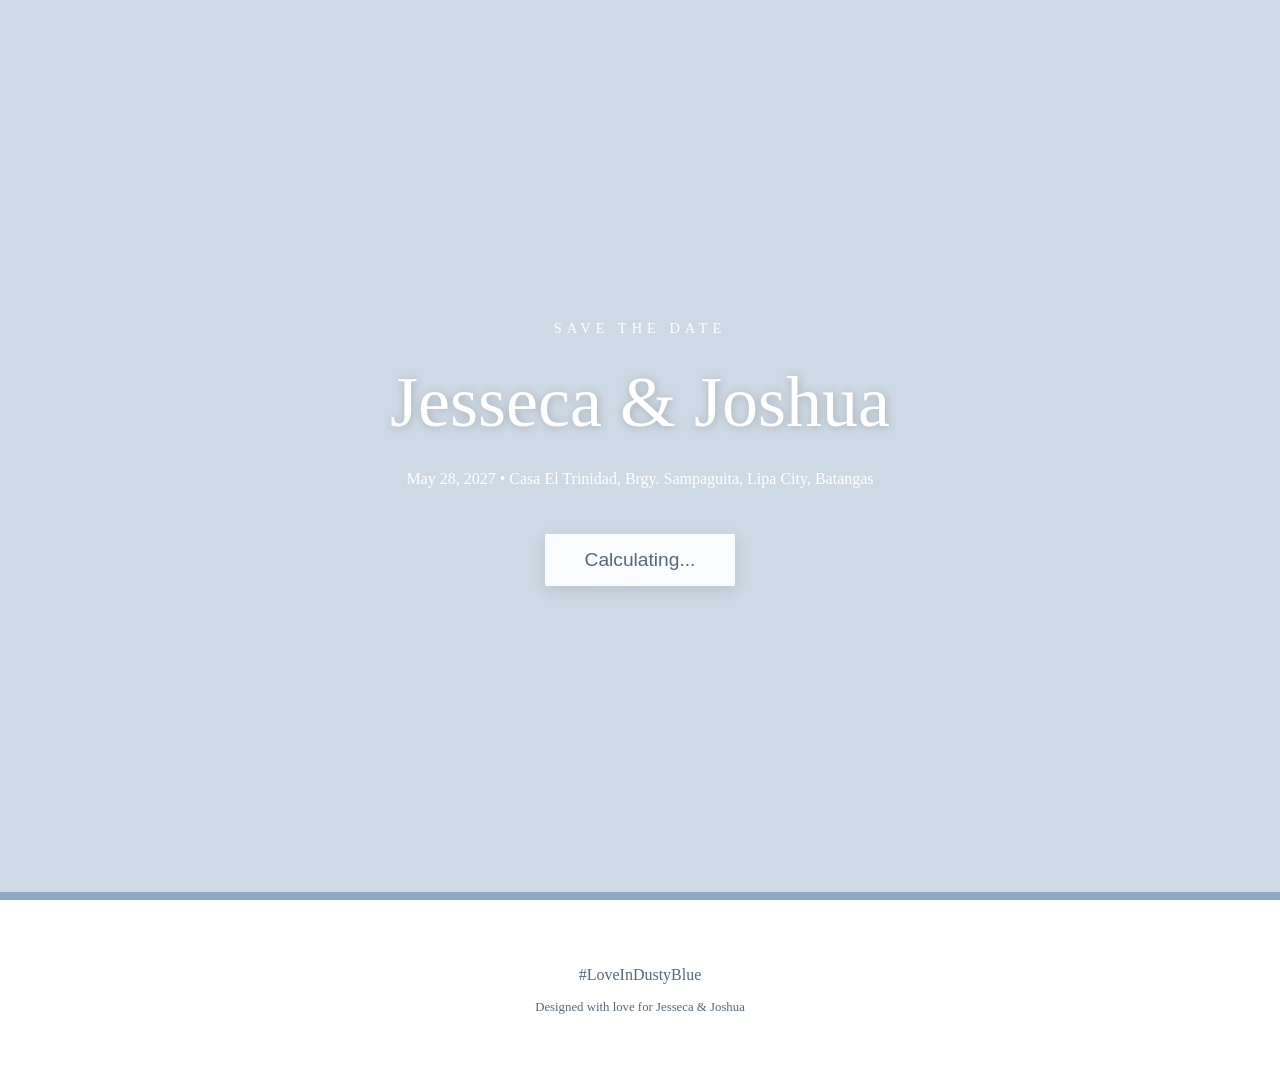
==== commit d8fbcb7a: "Add files via upload" ====
--- a/index.html
+++ b/index.html
@@ -4,6 +4,88 @@
   <meta charset="UTF-8">
   <meta name="viewport" content="width=device-width, initial-scale=1.0">
   <title>Our Wedding | Jesseca & Joshua</title>
+  <style>
+    /* Dusty Blue Color Palette */
+    :root {
+      --dusty-blue: #8da9c4;
+      --slate-blue: #546a7b;
+      --off-white: #f8f9fa;
+      --soft-gray: #e9ecef;
+      --text-main: #444;
+    }
+
+    * { box-sizing: border-box; }
+    body { 
+      font-family: 'Times New Roman', Times, serif; 
+      margin: 0; 
+      background: var(--off-white); 
+      color: var(--text-main); 
+      scroll-behavior: smooth; 
+    }
+
+    header { 
+      height: 100vh; 
+      background: linear-gradient(rgba(141, 169, 196, 0.4), rgba(141, 169, 196, 0.4)), 
+                  url('https://images.unsplash.com/photo-1519225421980-715cb0215aed?auto=format&fit=crop&w=1600&q=80') no-repeat center center/cover;
+      display: flex; flex-direction: column; align-items: center; justify-content: center; 
+      color: white; text-align: center; border-bottom: 8px solid var(--dusty-blue);
+    }
+
+    h1 { font-size: 4.5rem; margin: 10px 0; font-weight: normal; text-shadow: 1px 1px 10px rgba(0,0,0,0.2); }
+    .hero-sub { letter-spacing: 5px; text-transform: uppercase; font-size: 0.9rem; }
+
+    #countdown { 
+      font-family: Arial, sans-serif;
+      font-size: 1.2rem; 
+      background: rgba(255,255,255,0.9); 
+      color: var(--slate-blue);
+      padding: 15px 40px; 
+      border-radius: 2px; 
+      margin-top: 30px; 
+      box-shadow: 0 4px 15px rgba(0,0,0,0.1);
+    }
+
+    section { padding: 100px 10%; text-align: center; }
+    h2 { font-size: 2.8rem; color: var(--slate-blue); margin-bottom: 30px; font-weight: normal; }
+
+    #story { background-color: white; border-bottom: 1px solid var(--soft-gray); }
+    .story-text { max-width: 650px; margin: auto; line-height: 1.8; font-size: 1.1rem; }
+
+    .video-wrapper { 
+      max-width: 850px; margin: 40px auto; 
+      border: 15px solid white; 
+      box-shadow: 0 10px 30px rgba(0,0,0,0.05);
+      position: relative; padding-bottom: 56.25%; height: 0; overflow: hidden;
+    }
+    .video-wrapper iframe { position: absolute; top: 0; left: 0; width: 100%; height: 100%; }
+
+    .gallery-grid { display: grid; grid-template-columns: repeat(auto-fit, minmax(250px, 1fr)); gap: 15px; }
+    .gallery-grid img { 
+      width: 100%; height: 300px; object-fit: cover; 
+      filter: grayscale(20%); transition: 0.5s; 
+      border: 5px solid white;
+    }
+    .gallery-grid img:hover { filter: grayscale(0%); transform: translateY(-5px); }
+
+    #rsvp { background-color: var(--soft-gray); }
+    .rsvp-form { 
+      max-width: 500px; margin: auto; background: white; 
+      padding: 40px; border-top: 5px solid var(--dusty-blue);
+    }
+    input, select, textarea { 
+      width: 100%; padding: 12px; margin: 10px 0; 
+      border: 1px solid #ddd; background: #fafafa;
+    }
+    .submit-btn { 
+      background: var(--dusty-blue); color: white; border: none; 
+      padding: 15px 30px; cursor: pointer; width: 100%; 
+      font-size: 1rem; text-transform: uppercase; letter-spacing: 2px;
+      transition: 0.3s;
+    }
+    .submit-btn:hover { background: var(--slate-blue); }
+
+    footer { padding: 50px; background: white; text-align: center; color: var(--slate-blue); }
+  </style>
 </head>
 <body>
 
@@ -13,15 +95,57 @@
     Your browser does not support the audio element.
   </audio>
 
-  <section id="video">
-    <h2>A Glimpse of Us</h2>
-    <div class="video-wrapper">
-      <!-- Important: enablejsapi=1 so we can control playback -->
-      <iframe id="wedding-video" src="https://www.youtube.com/embed/dQw4w9WgXcQ?enablejsapi=1" frameborder="0" allowfullscreen></iframe>
-    </div>
-  </section>
+  <header>
+    <p class="hero-sub">Save the Date</p>
+    <h1>Jesseca & Joshua</h1>
+    <p>May 28, 2027 • Casa El Trinidad, Brgy. Sampaguita, Lipa City, Batangas</p>
+    <div id="countdown">Calculating...</div>
+  </header>
+
+  <!-- Other sections (story, video, gallery, RSVP) remain unchanged -->
+
+  <footer>
+    <p>#LoveInDustyBlue</p>
+    <p style="font-size: 0.8rem; margin-top: 10px;">Designed with love for Jesseca & Joshua</p>
+  </footer>
 
   <script>
+    // RSVP form submission
+    document.getElementById("rsvpForm").addEventListener("submit", function(e){
+      e.preventDefault();
+      fetch("https://script.google.com/macros/s/AKfycbwGTMZaon_snKJVojtPkiTu4zJgonn-MzQyLXXCjcxMFGr72kCYzPP0ItC5goRQl-st/exec", {
+        method: "POST",
+        body: JSON.stringify({
+          name: e.target.name.value,
+          attendance: e.target.attendance.value,
+          notes: e.target.notes.value
+        })
+      })
+      .then(res => alert("Thank you! Your RSVP has been recorded."))
+      .catch(err => alert("Oops! Something went wrong."));
+    });
+
+    // Countdown
+    const weddingDate = new Date("May 28, 2027 16:00:00").getTime();
+    function updateCountdown() {
+      const now = new Date().getTime();
+      const diff = weddingDate - now;
+
+      const d = Math.floor(diff / (1000 * 60 * 60 * 24));
+      const h = Math.floor((diff % (1000 * 60 * 60 * 24)) / (1000 * 60 * 60));
+      const m = Math.floor((diff % (1000 * 60 * 60)) / (1000 * 60));
+      const s = Math.floor((diff % (1000 * 60)) / 1000);
+
+      document.getElementById("countdown").innerHTML = 
+        d + " Days : " + h + " Hours : " + m + " Mins : " + s + " Secs";
+
+      if (diff < 0) {
+        document.getElementById("countdown").innerHTML = "The Celebration Has Begun!";
+      }
+    }
+    setInterval(updateCountdown, 1000);
+    updateCountdown();
+
     // Autoplay fix: start music after first click if blocked
     document.addEventListener("click", function() {
       var audio = document.getElementById("bg-music");
@@ -29,32 +153,6 @@
         audio.play();
       }
     }, {once:true});
-
-    // Load YouTube IFrame API
-    var tag = document.createElement('script');
-    tag.src = "https://www.youtube.com/iframe_api";
-    var firstScriptTag = document.getElementsByTagName('script')[0];
-    firstScriptTag.parentNode.insertBefore(tag, firstScriptTag);
-
-    // When API is ready, attach player
-    var player;
-    function onYouTubeIframeAPIReady() {
-      player = new YT.Player('wedding-video', {
-        events: {
-          'onStateChange': onPlayerStateChange
-        }
-      });
-    }
-
-    // Pause/resume background music depending on video state
-    function onPlayerStateChange(event) {
-      var audio = document.getElementById("bg-music");
-      if (event.data == YT.PlayerState.PLAYING) {
-        audio.pause();
-      } else if (event.data == YT.PlayerState.PAUSED || event.data == YT.PlayerState.ENDED) {
-        audio.play();
-      }
-    }
   </script>
 </body>
 </html>
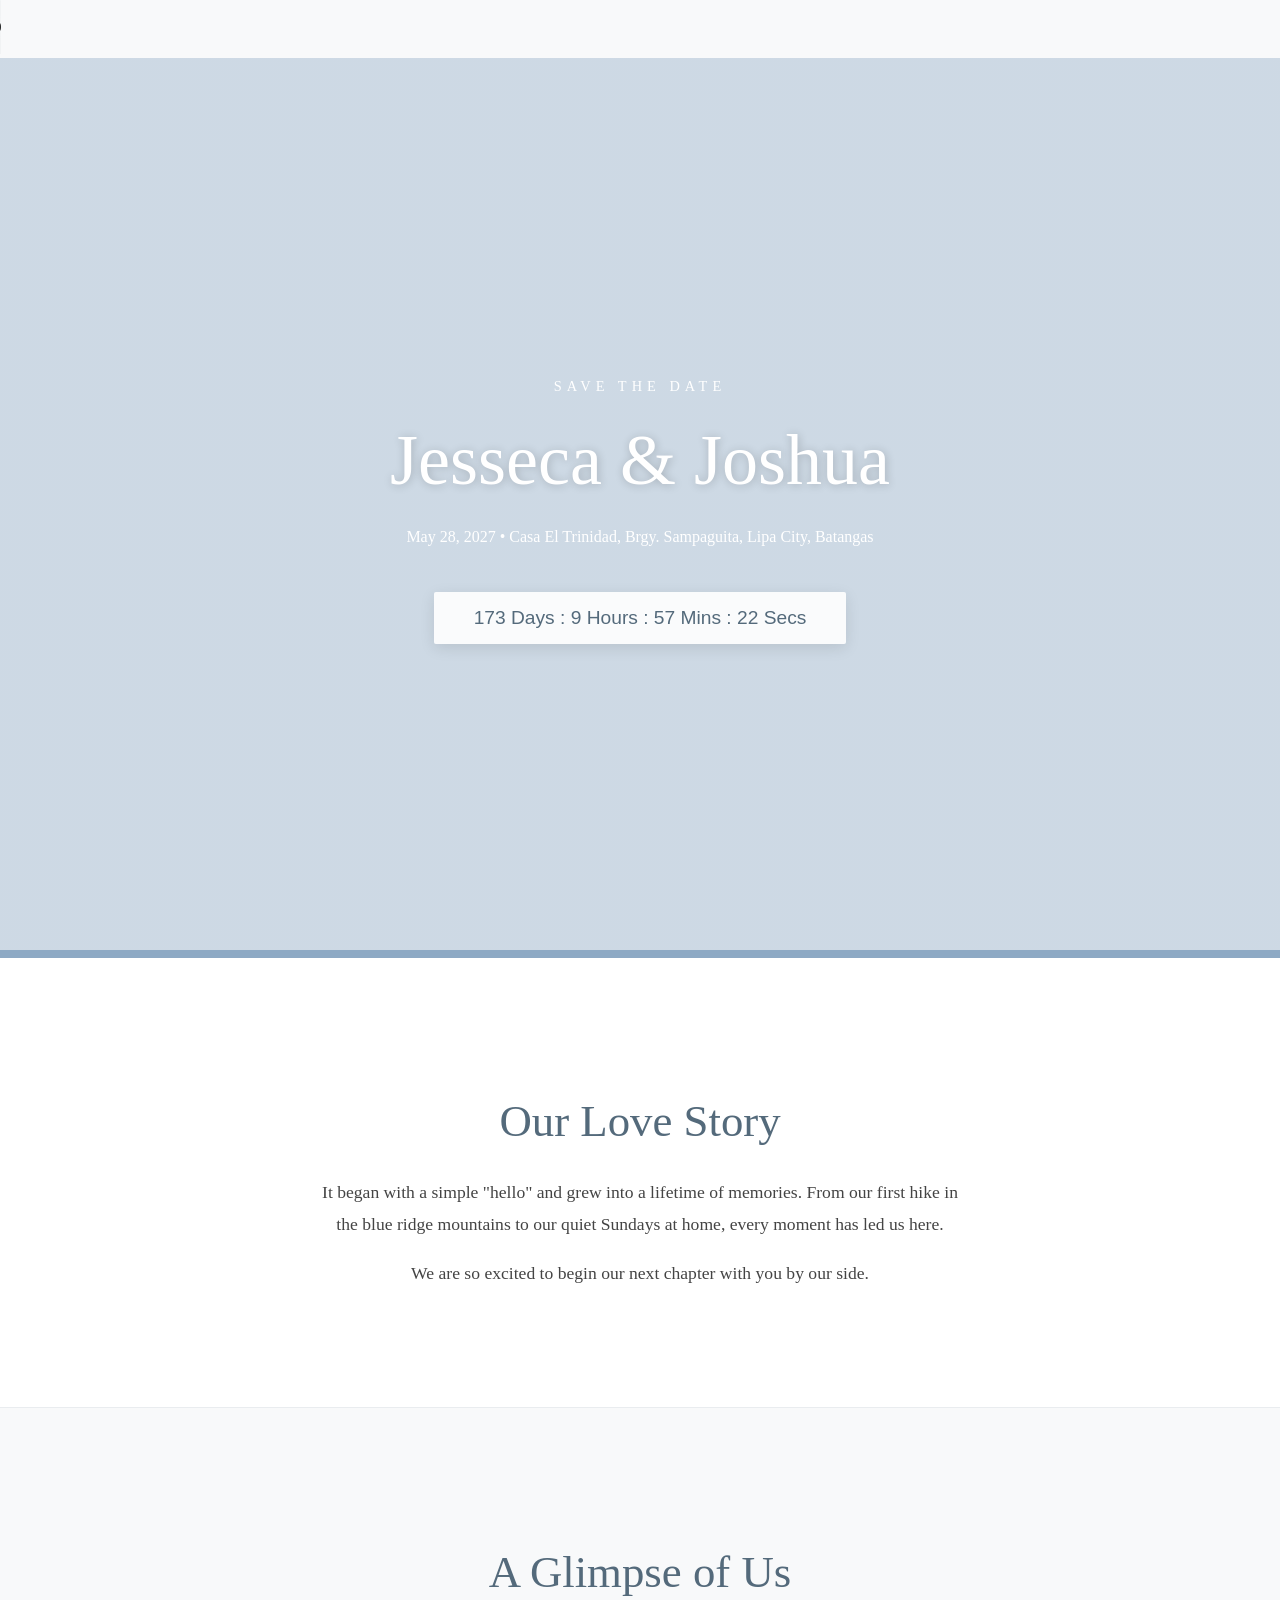
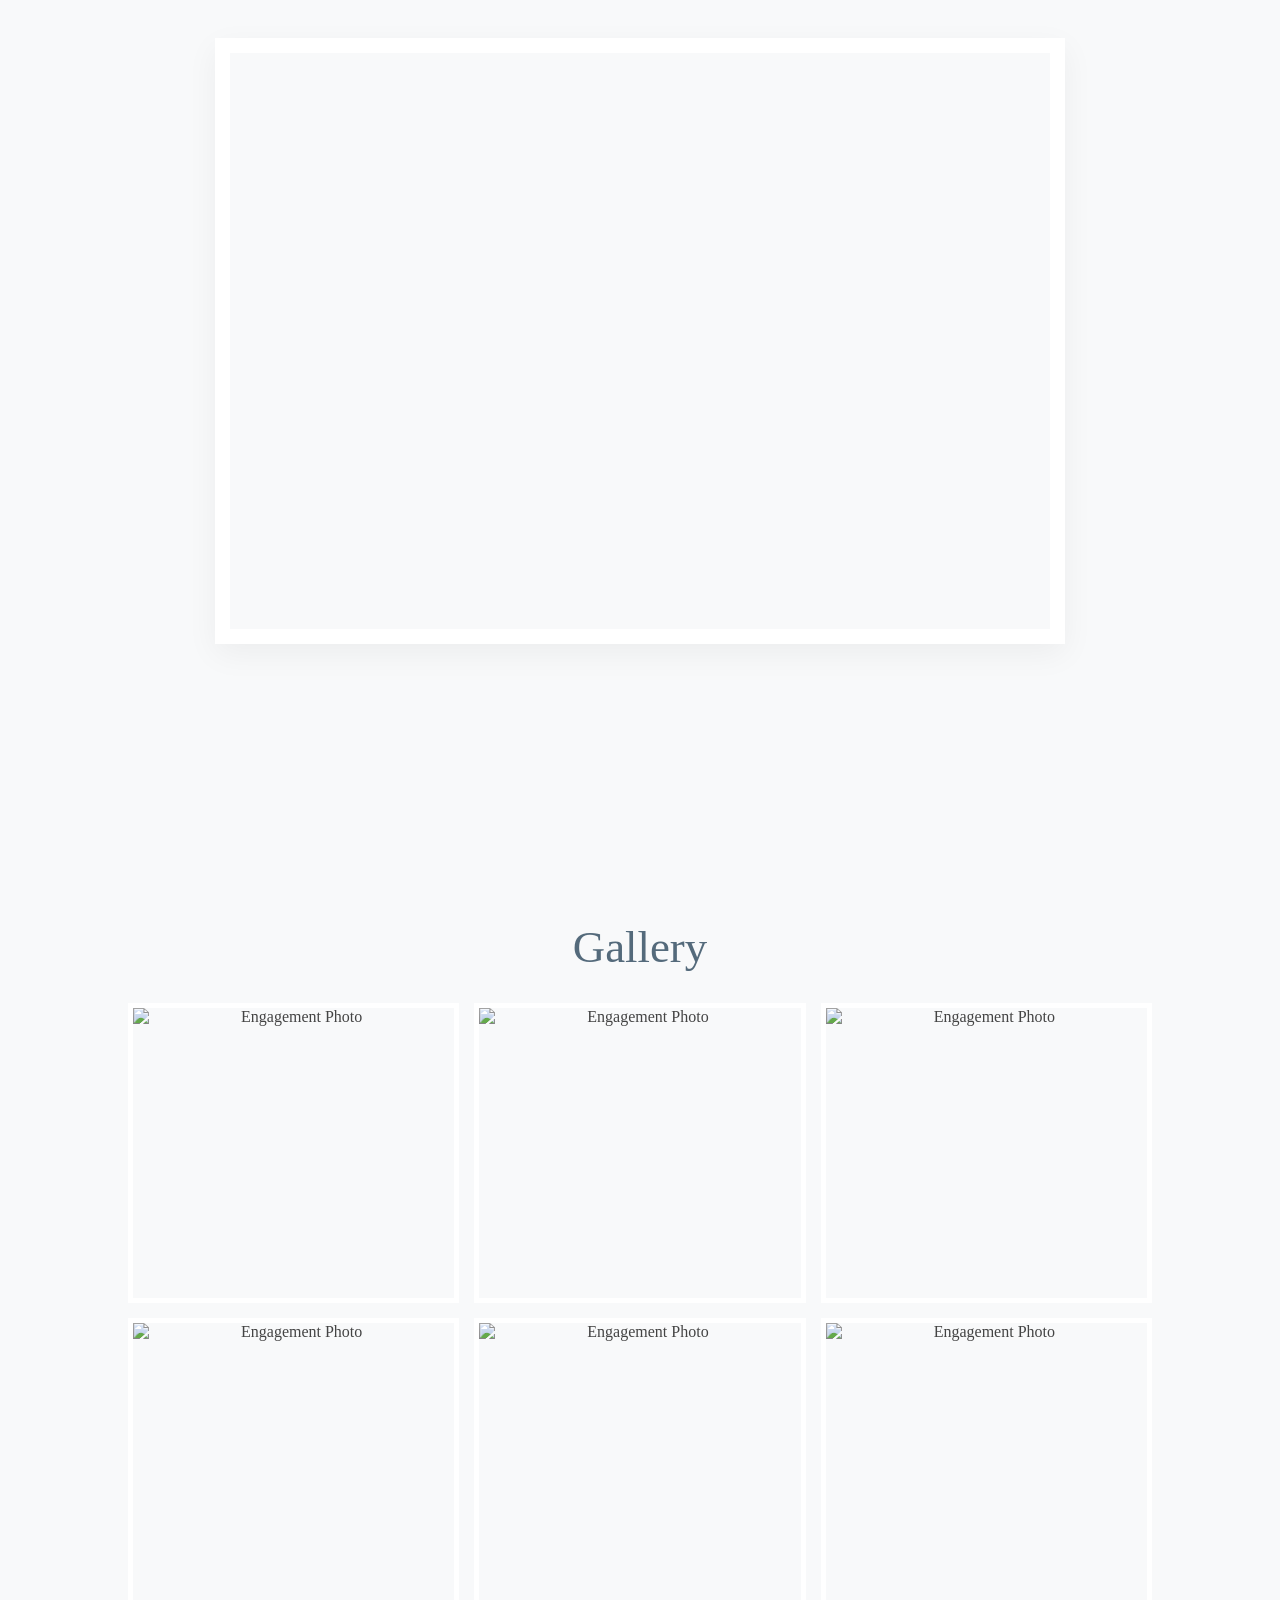
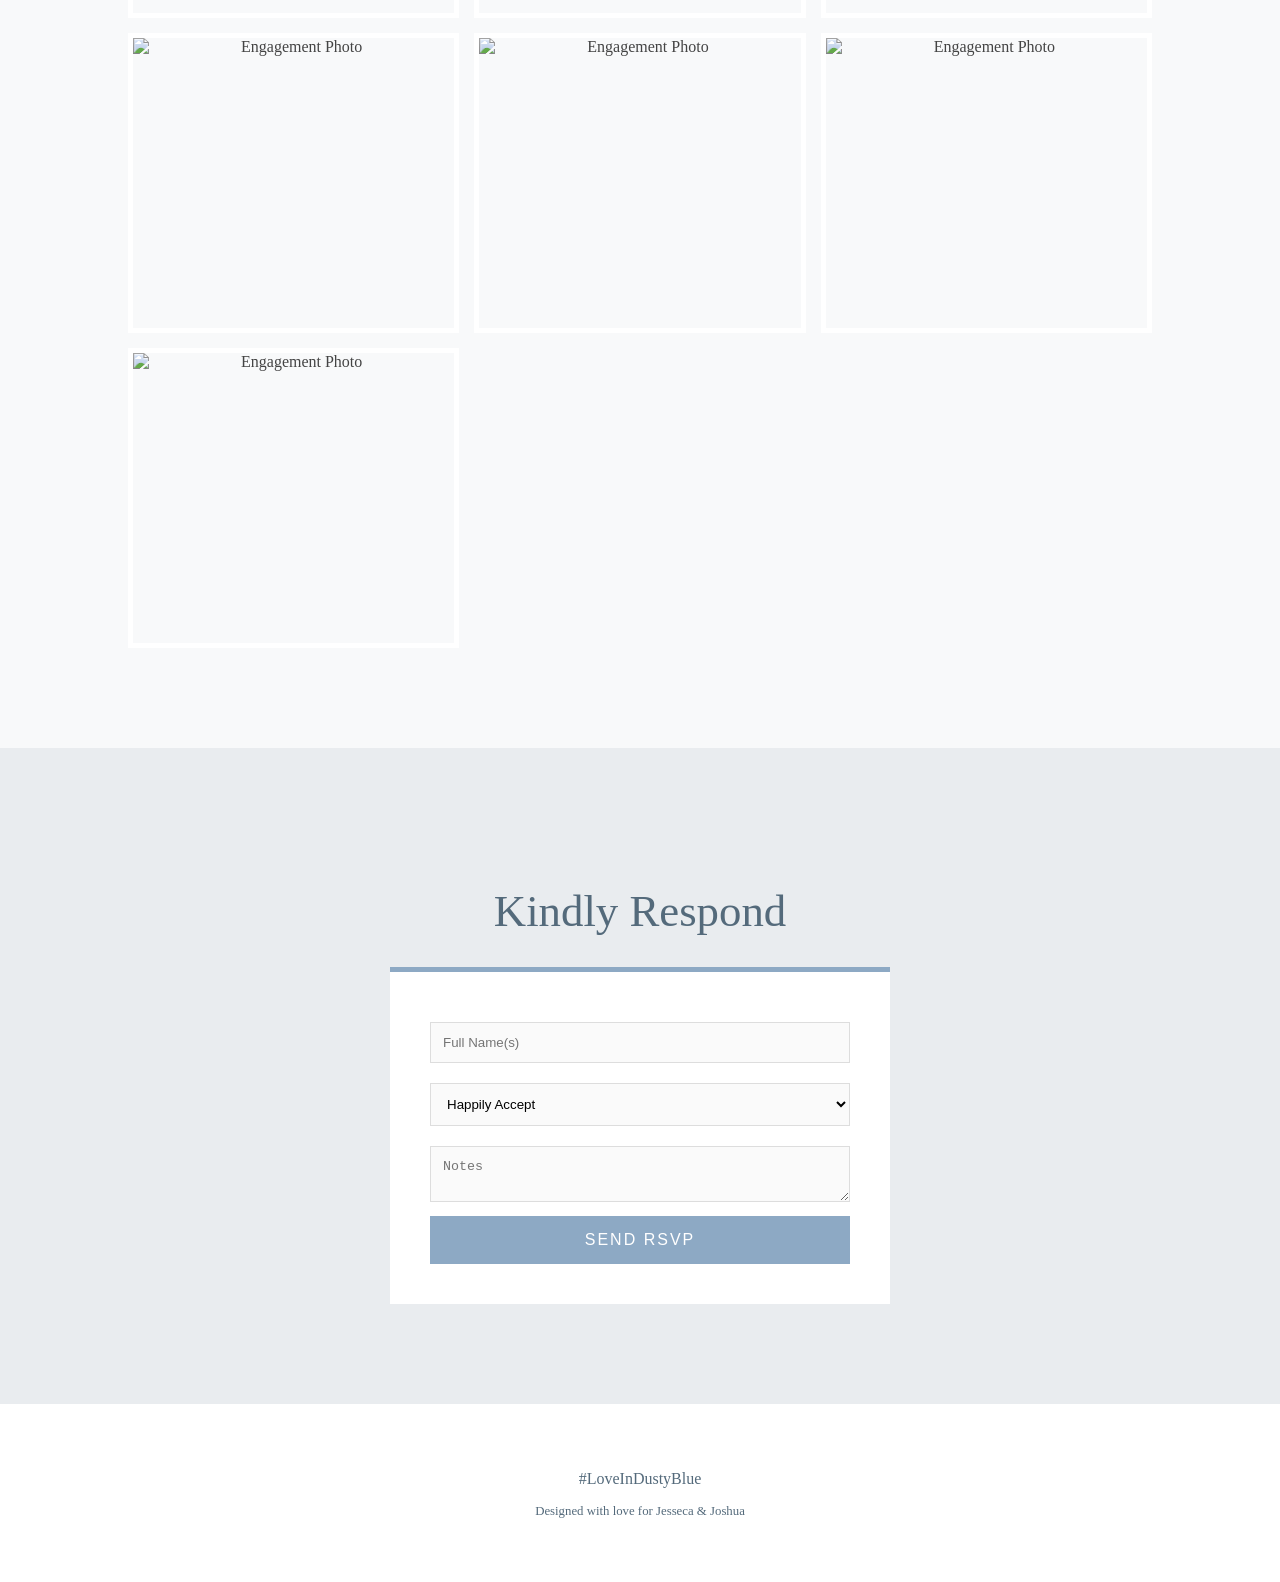
==== commit d269267c: "Add files via upload" ====
--- a/index.html
+++ b/index.html
@@ -1,158 +1,203 @@
 <!DOCTYPE html>
 <html lang="en">
 <head>
-  <meta charset="UTF-8">
-  <meta name="viewport" content="width=device-width, initial-scale=1.0">
-  <title>Our Wedding | Jesseca & Joshua</title>
-  <style>
-    /* Dusty Blue Color Palette */
-    :root {
-      --dusty-blue: #8da9c4;
-      --slate-blue: #546a7b;
-      --off-white: #f8f9fa;
-      --soft-gray: #e9ecef;
-      --text-main: #444;
-    }
-
-    * { box-sizing: border-box; }
-    body { 
-      font-family: 'Times New Roman', Times, serif; 
-      margin: 0; 
-      background: var(--off-white); 
-      color: var(--text-main); 
-      scroll-behavior: smooth; 
-    }
-
-    header { 
-      height: 100vh; 
-      background: linear-gradient(rgba(141, 169, 196, 0.4), rgba(141, 169, 196, 0.4)), 
-                  url('https://images.unsplash.com/photo-1519225421980-715cb0215aed?auto=format&fit=crop&w=1600&q=80') no-repeat center center/cover;
-      display: flex; flex-direction: column; align-items: center; justify-content: center; 
-      color: white; text-align: center; border-bottom: 8px solid var(--dusty-blue);
-    }
-
-    h1 { font-size: 4.5rem; margin: 10px 0; font-weight: normal; text-shadow: 1px 1px 10px rgba(0,0,0,0.2); }
-    .hero-sub { letter-spacing: 5px; text-transform: uppercase; font-size: 0.9rem; }
-
-    #countdown { 
-      font-family: Arial, sans-serif;
-      font-size: 1.2rem; 
-      background: rgba(255,255,255,0.9); 
-      color: var(--slate-blue);
-      padding: 15px 40px; 
-      border-radius: 2px; 
-      margin-top: 30px; 
-      box-shadow: 0 4px 15px rgba(0,0,0,0.1);
-    }
-
-    section { padding: 100px 10%; text-align: center; }
-    h2 { font-size: 2.8rem; color: var(--slate-blue); margin-bottom: 30px; font-weight: normal; }
-
-    #story { background-color: white; border-bottom: 1px solid var(--soft-gray); }
-    .story-text { max-width: 650px; margin: auto; line-height: 1.8; font-size: 1.1rem; }
-
-    .video-wrapper { 
-      max-width: 850px; margin: 40px auto; 
-      border: 15px solid white; 
-      box-shadow: 0 10px 30px rgba(0,0,0,0.05);
-      position: relative; padding-bottom: 56.25%; height: 0; overflow: hidden;
-    }
-    .video-wrapper iframe { position: absolute; top: 0; left: 0; width: 100%; height: 100%; }
-
-    .gallery-grid { display: grid; grid-template-columns: repeat(auto-fit, minmax(250px, 1fr)); gap: 15px; }
-    .gallery-grid img { 
-      width: 100%; height: 300px; object-fit: cover; 
-      filter: grayscale(20%); transition: 0.5s; 
-      border: 5px solid white;
-    }
-    .gallery-grid img:hover { filter: grayscale(0%); transform: translateY(-5px); }
-
-    #rsvp { background-color: var(--soft-gray); }
-    .rsvp-form { 
-      max-width: 500px; margin: auto; background: white; 
-      padding: 40px; border-top: 5px solid var(--dusty-blue);
-    }
-    input, select, textarea { 
-      width: 100%; padding: 12px; margin: 10px 0; 
-      border: 1px solid #ddd; background: #fafafa;
-    }
-    .submit-btn { 
-      background: var(--dusty-blue); color: white; border: none; 
-      padding: 15px 30px; cursor: pointer; width: 100%; 
-      font-size: 1rem; text-transform: uppercase; letter-spacing: 2px;
-      transition: 0.3s;
-    }
-    .submit-btn:hover { background: var(--slate-blue); }
-
-    footer { padding: 50px; background: white; text-align: center; color: var(--slate-blue); }
-  </style>
+    <meta charset="UTF-8">
+    <meta name="viewport" content="width=device-width, initial-scale=1.0">
+    <title>Our Wedding | Jesseca & Joshua</title>
+    <style>
+        /* Dusty Blue Color Palette */
+        :root {
+            --dusty-blue: #8da9c4;
+            --slate-blue: #546a7b;
+            --off-white: #f8f9fa;
+            --soft-gray: #e9ecef;
+            --text-main: #444;
+        }
+
+        * { box-sizing: border-box; }
+        body { 
+            font-family: 'Times New Roman', Times, serif; 
+            margin: 0; 
+            background: var(--off-white); 
+            color: var(--text-main); 
+            scroll-behavior: smooth; 
+        }
+
+        /* Hero Image - Placeholder is a soft blue landscape */
+        header { 
+            height: 100vh; 
+            background: linear-gradient(rgba(141, 169, 196, 0.4), rgba(141, 169, 196, 0.4)), 
+                        url('https://images.unsplash.com/photo-1519225421980-715cb0215aed?auto=format&fit=crop&w=1600&q=80') no-repeat center center/cover;
+            display: flex; flex-direction: column; align-items: center; justify-content: center; 
+            color: white; text-align: center; border-bottom: 8px solid var(--dusty-blue);
+        }
+
+        h1 { font-size: 4.5rem; margin: 10px 0; font-weight: normal; text-shadow: 1px 1px 10px rgba(0,0,0,0.2); }
+        .hero-sub { letter-spacing: 5px; text-transform: uppercase; font-size: 0.9rem; }
+
+        /* Countdown */
+        #countdown { 
+            font-family: Arial, sans-serif;
+            font-size: 1.2rem; 
+            background: rgba(255,255,255,0.9); 
+            color: var(--slate-blue);
+            padding: 15px 40px; 
+            border-radius: 2px; 
+            margin-top: 30px; 
+            box-shadow: 0 4px 15px rgba(0,0,0,0.1);
+        }
+
+        section { padding: 100px 10%; text-align: center; }
+        h2 { font-size: 2.8rem; color: var(--slate-blue); margin-bottom: 30px; font-weight: normal; }
+
+        /* Story Section */
+        #story { background-color: white; border-bottom: 1px solid var(--soft-gray); }
+        .story-text { max-width: 650px; margin: auto; line-height: 1.8; font-size: 1.1rem; }
+
+        /* Video Section */
+        .video-wrapper { 
+            max-width: 850px; margin: 40px auto; 
+            border: 15px solid white; 
+            box-shadow: 0 10px 30px rgba(0,0,0,0.05);
+            position: relative; padding-bottom: 56.25%; height: 0; overflow: hidden;
+        }
+        .video-wrapper iframe { position: absolute; top: 0; left: 0; width: 100%; height: 100%; }
+
+        /* Gallery */
+        .gallery-grid { display: grid; grid-template-columns: repeat(auto-fit, minmax(250px, 1fr)); gap: 15px; }
+        .gallery-grid img { 
+            width: 100%; height: 300px; object-fit: cover; 
+            filter: grayscale(20%); transition: 0.5s; 
+            border: 5px solid white;
+        }
+        .gallery-grid img:hover { filter: grayscale(0%); transform: translateY(-5px); }
+
+        /* RSVP Form */
+        #rsvp { background-color: var(--soft-gray); }
+        .rsvp-form { 
+            max-width: 500px; margin: auto; background: white; 
+            padding: 40px; border-top: 5px solid var(--dusty-blue);
+        }
+        input, select, textarea { 
+            width: 100%; padding: 12px; margin: 10px 0; 
+            border: 1px solid #ddd; background: #fafafa;
+        }
+        .submit-btn { 
+            background: var(--dusty-blue); color: white; border: none; 
+            padding: 15px 30px; cursor: pointer; width: 100%; 
+            font-size: 1rem; text-transform: uppercase; letter-spacing: 2px;
+            transition: 0.3s;
+        }
+        .submit-btn:hover { background: var(--slate-blue); }
+
+        footer { padding: 50px; background: white; text-align: center; color: var(--slate-blue); }
+    </style>
 </head>
 <body>
 
-  <!-- Background Music (hidden player) -->
-  <audio id="bg-music" autoplay loop hidden>
-    <source src="music/palagi.mp3" type="audio/mpeg">
-    Your browser does not support the audio element.
-  </audio>
-
-  <header>
-    <p class="hero-sub">Save the Date</p>
-    <h1>Jesseca & Joshua</h1>
-    <p>May 28, 2027 • Casa El Trinidad, Brgy. Sampaguita, Lipa City, Batangas</p>
-    <div id="countdown">Calculating...</div>
-  </header>
-
-  <!-- Other sections (story, video, gallery, RSVP) remain unchanged -->
-
-  <footer>
-    <p>#LoveInDustyBlue</p>
-    <p style="font-size: 0.8rem; margin-top: 10px;">Designed with love for Jesseca & Joshua</p>
-  </footer>
-
-  <script>
-    // RSVP form submission
-    document.getElementById("rsvpForm").addEventListener("submit", function(e){
-      e.preventDefault();
-      fetch("https://script.google.com/macros/s/AKfycbwGTMZaon_snKJVojtPkiTu4zJgonn-MzQyLXXCjcxMFGr72kCYzPP0ItC5goRQl-st/exec", {
-        method: "POST",
-        body: JSON.stringify({
-          name: e.target.name.value,
-          attendance: e.target.attendance.value,
-          notes: e.target.notes.value
-        })
-      })
-      .then(res => alert("Thank you! Your RSVP has been recorded."))
-      .catch(err => alert("Oops! Something went wrong."));
-    });
-
-    // Countdown
-    const weddingDate = new Date("May 28, 2027 16:00:00").getTime();
-    function updateCountdown() {
-      const now = new Date().getTime();
-      const diff = weddingDate - now;
-
-      const d = Math.floor(diff / (1000 * 60 * 60 * 24));
-      const h = Math.floor((diff % (1000 * 60 * 60 * 24)) / (1000 * 60 * 60));
-      const m = Math.floor((diff % (1000 * 60 * 60)) / (1000 * 60));
-      const s = Math.floor((diff % (1000 * 60)) / 1000);
-
-      document.getElementById("countdown").innerHTML = 
-        d + " Days : " + h + " Hours : " + m + " Mins : " + s + " Secs";
-
-      if (diff < 0) {
-        document.getElementById("countdown").innerHTML = "The Celebration Has Begun!";
-      }
-    }
-    setInterval(updateCountdown, 1000);
-    updateCountdown();
-
-    // Autoplay fix: start music after first click if blocked
-    document.addEventListener("click", function() {
-      var audio = document.getElementById("bg-music");
-      if (audio.paused) {
-        audio.play();
-      }
-    }, {once:true});
-  </script>
+<audio controls autoplay loop>
+  <source src="music/palagi.mp3" type="audio/mpeg">
+</audio>
+
+    <header>
+        <p class="hero-sub">Save the Date</p>
+        <h1>Jesseca & Joshua</h1>
+        <p>May 28, 2027 • Casa El Trinidad, Brgy. Sampaguita, Lipa City, Batangas</p>
+        <div id="countdown">Calculating...</div>
+    </header>
+
+    <section id="story">
+        <h2>Our Love Story</h2>
+        <div class="story-text">
+            <p>It began with a simple "hello" and grew into a lifetime of memories. From our first hike in the blue ridge mountains to our quiet Sundays at home, every moment has led us here.</p>
+            <p>We are so excited to begin our next chapter with you by our side.</p>
+        </div>
+    </section>
+
+    <section id="video">
+        <h2>A Glimpse of Us</h2>
+        <div class="video-wrapper">
+            <iframe src="https://www.youtube.com/embed/dQw4w9WgXcQ" frameborder="0" allowfullscreen></iframe>
+        </div>
+    </section>
+
+    <section id="gallery">
+        <h2>Gallery</h2>
+        <div class="gallery-grid">
+            <img src="https://images.unsplash.com/photo-1510076857177-7470076d4098?auto=format&fit=crop&w=500&q=60" alt="Engagement Photo">
+            <img src="https://images.unsplash.com/photo-1515934751635-c81c6bc9a2d8?auto=format&fit=crop&w=500&q=60" alt="Engagement Photo">
+            <img src="https://images.unsplash.com/photo-1529636798458-92182e662485?auto=format&fit=crop&w=500&q=60" alt="Engagement Photo">
+			 <img src="https://images.unsplash.com/photo-1529636798458-92182e662485?auto=format&fit=crop&w=500&q=60" alt="Engagement Photo">
+			  <img src="https://images.unsplash.com/photo-1529636798458-92182e662485?auto=format&fit=crop&w=500&q=60" alt="Engagement Photo">
+			   <img src="https://images.unsplash.com/photo-1529636798458-92182e662485?auto=format&fit=crop&w=500&q=60" alt="Engagement Photo">
+			    <img src="https://images.unsplash.com/photo-1529636798458-92182e662485?auto=format&fit=crop&w=500&q=60" alt="Engagement Photo">
+				 <img src="https://images.unsplash.com/photo-1529636798458-92182e662485?auto=format&fit=crop&w=500&q=60" alt="Engagement Photo">
+				  <img src="https://images.unsplash.com/photo-1529636798458-92182e662485?auto=format&fit=crop&w=500&q=60" alt="Engagement Photo">
+				   <img src="https://images.unsplash.com/photo-1529636798458-92182e662485?auto=format&fit=crop&w=500&q=60" alt="Engagement Photo">
+				    
+        </div>
+    </section>
+
+   <section id="rsvp">
+    <h2>Kindly Respond</h2>
+    <div class="rsvp-form">
+        <form id="rsvpForm">
+            <input type="text" name="name" placeholder="Full Name(s)" required>
+            <select name="attendance" required>
+                
+                <option value="yes">Happily Accept</option>
+                <option value="no">Regretfully Decline</option>
+            </select>
+            <textarea name="notes" placeholder="Notes"></textarea>
+            <button type="submit" class="submit-btn">Send RSVP</button>
+        </form>
+    </div>
+</section>
+
+<script>
+document.getElementById("rsvpForm").addEventListener("submit", function(e){
+  e.preventDefault();
+  fetch("https://script.google.com/macros/s/AKfycbwGTMZaon_snKJVojtPkiTu4zJgonn-MzQyLXXCjcxMFGr72kCYzPP0ItC5goRQl-st/exec", {
+    method: "POST",
+    body: JSON.stringify({
+      name: e.target.name.value,
+      attendance: e.target.attendance.value,
+      notes: e.target.notes.value
+    })
+  })
+  .then(res => alert("Thank you! Your RSVP has been recorded."))
+  .catch(err => alert("Oops! Something went wrong."));
+});
+</script>
+
+
+    <footer>
+        <p>#LoveInDustyBlue</p>
+        <p style="font-size: 0.8rem; margin-top: 10px;">Designed with love for Jesseca & Joshua</p>
+    </footer>
+
+    <script>
+        // Set Wedding Date (Year, Month [0-11], Day, Hour, Minute)
+        const weddingDate = new Date("May 28, 2027 16:00:00").getTime();
+
+        function updateCountdown() {
+            const now = new Date().getTime();
+            const diff = weddingDate - now;
+
+            const d = Math.floor(diff / (1000 * 60 * 60 * 24));
+            const h = Math.floor((diff % (1000 * 60 * 60 * 24)) / (1000 * 60 * 60));
+            const m = Math.floor((diff % (1000 * 60 * 60)) / (1000 * 60));
+            const s = Math.floor((diff % (1000 * 60)) / 1000);
+
+            document.getElementById("countdown").innerHTML = 
+                d + " Days : " + h + " Hours : " + m + " Mins : " + s + " Secs";
+
+            if (diff < 0) {
+                document.getElementById("countdown").innerHTML = "The Celebration Has Begun!";
+            }
+        }
+        setInterval(updateCountdown, 1000);
+        updateCountdown();
+    </script>
 </body>
-</html>
+</html>
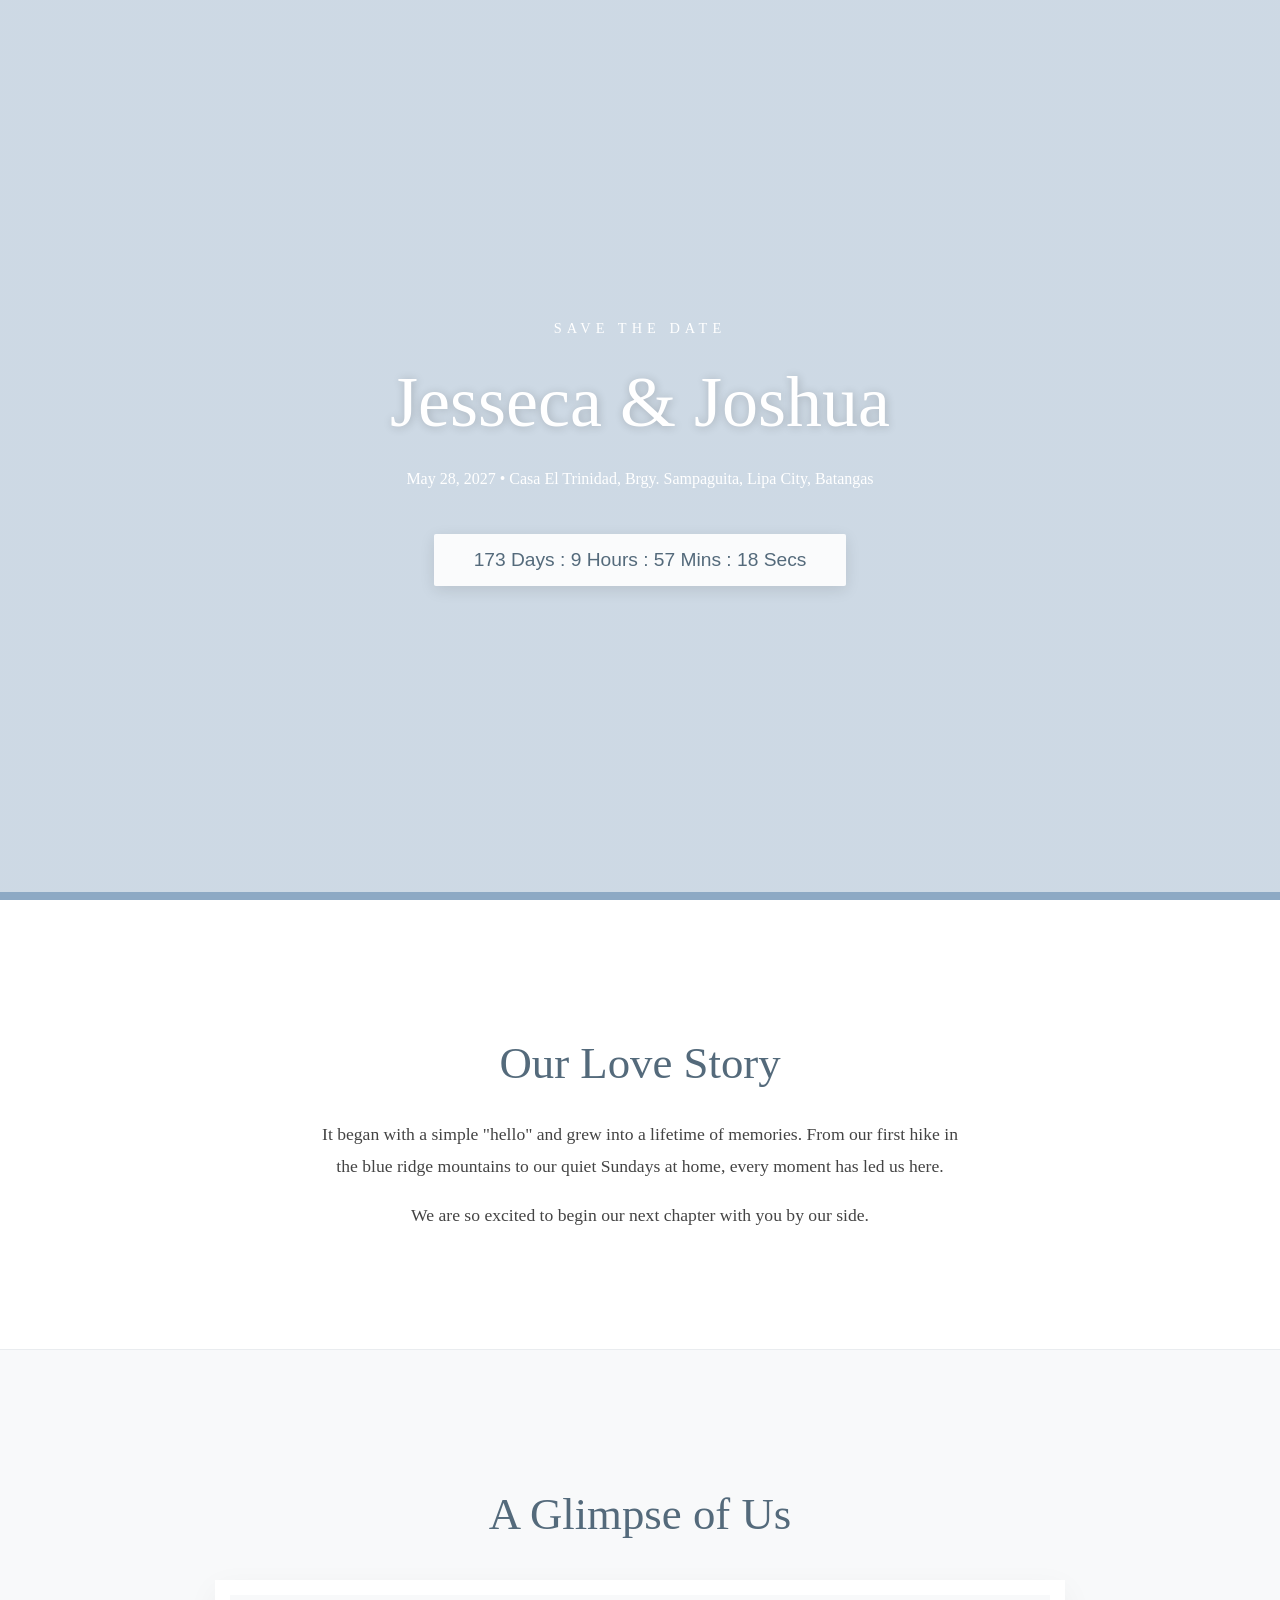
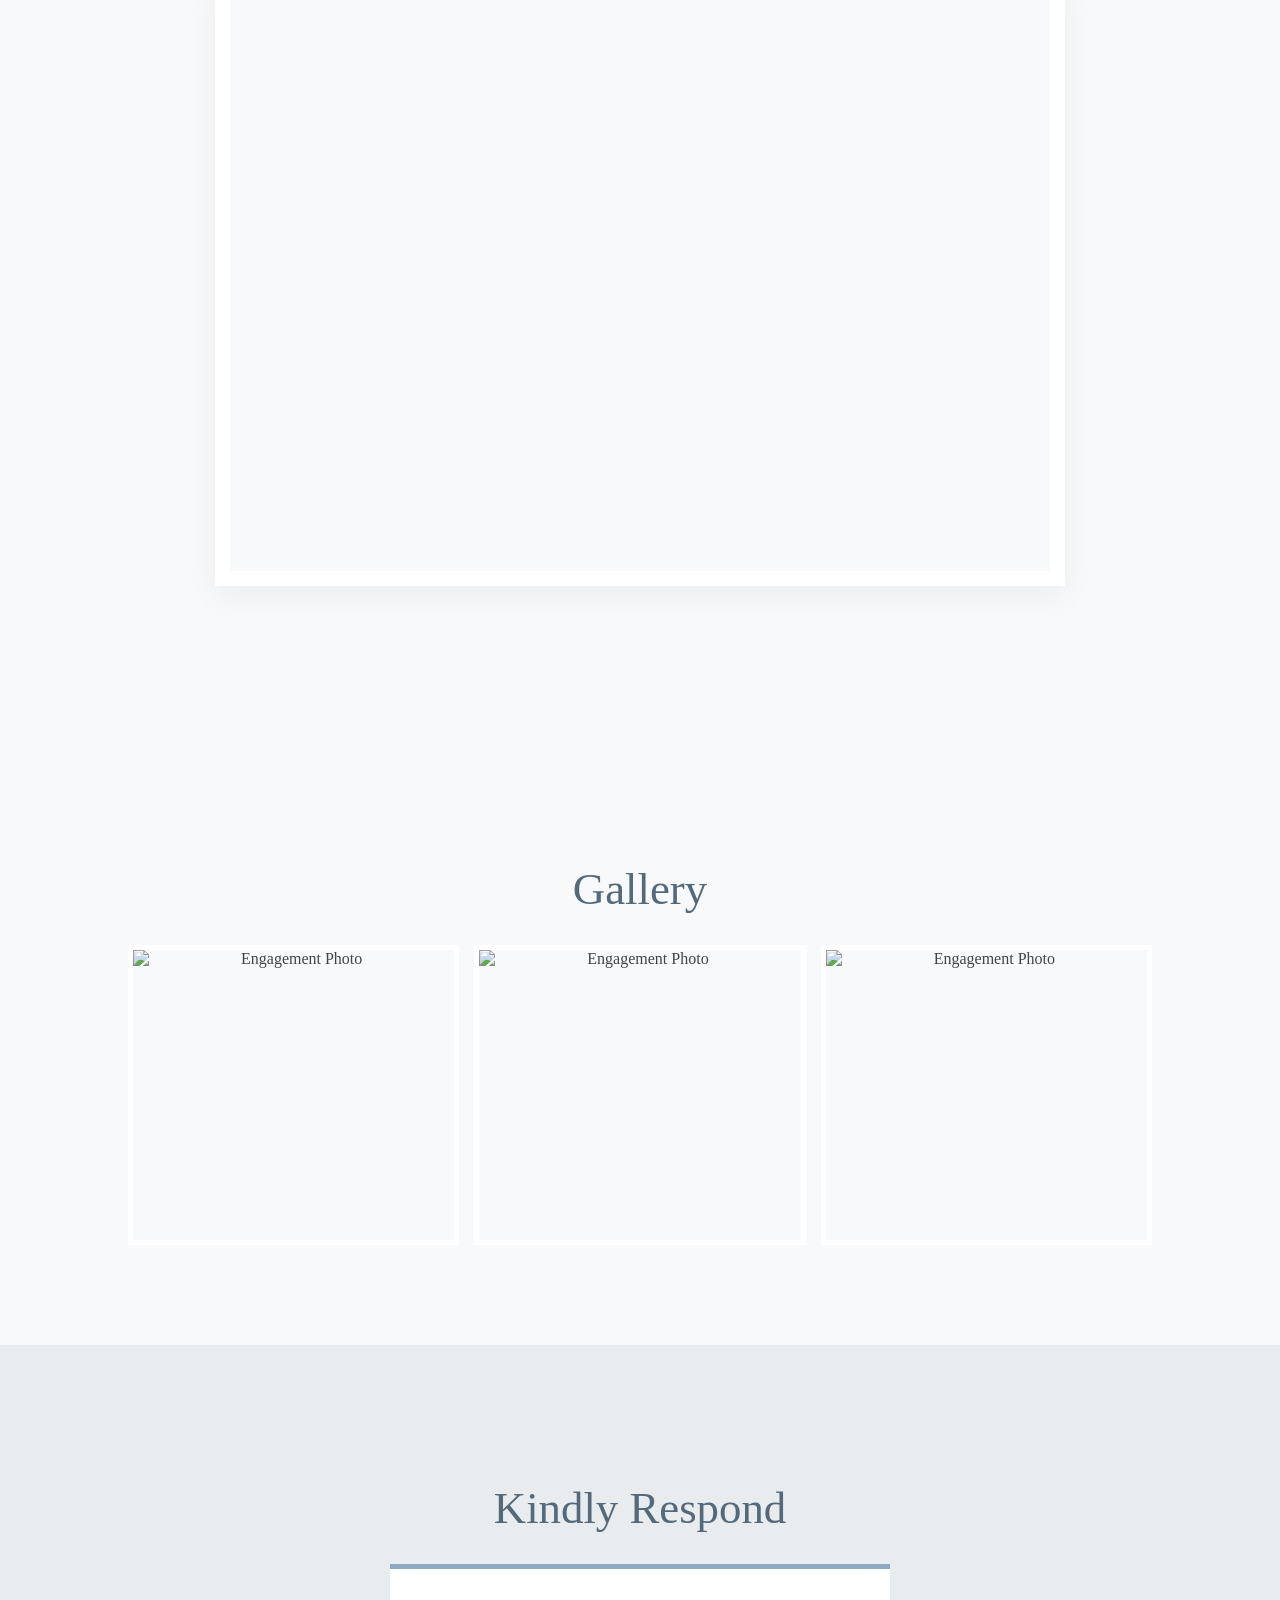
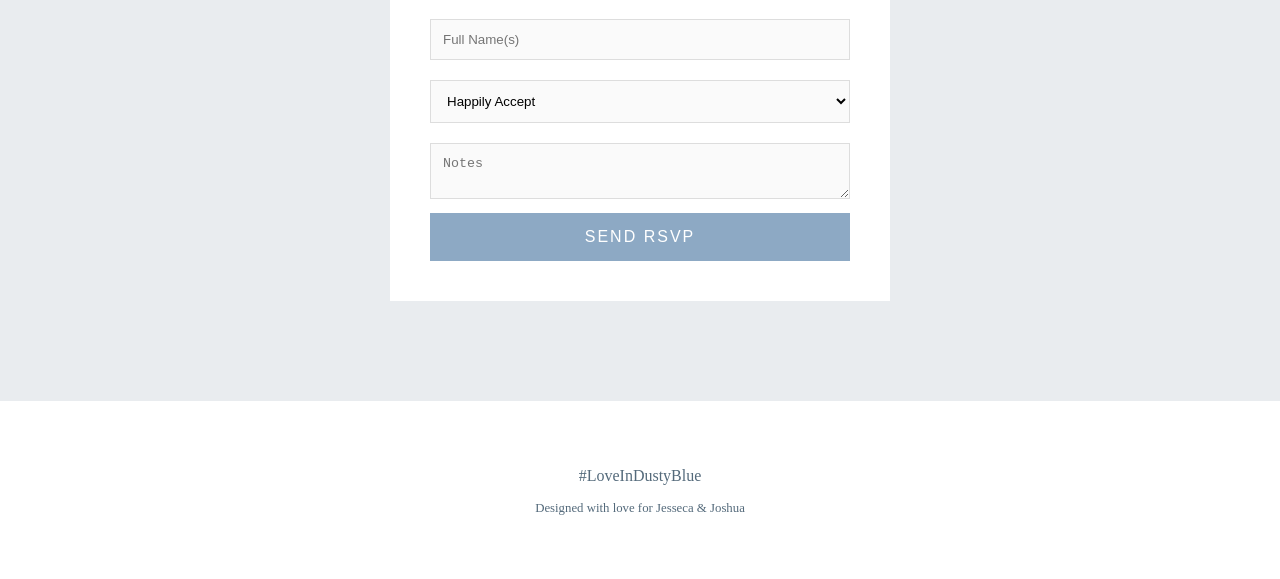
==== commit df0c60ea: "Add files via upload" ====
--- a/index.html
+++ b/index.html
@@ -1,203 +1,214 @@
 <!DOCTYPE html>
 <html lang="en">
 <head>
-    <meta charset="UTF-8">
-    <meta name="viewport" content="width=device-width, initial-scale=1.0">
-    <title>Our Wedding | Jesseca & Joshua</title>
-    <style>
-        /* Dusty Blue Color Palette */
-        :root {
-            --dusty-blue: #8da9c4;
-            --slate-blue: #546a7b;
-            --off-white: #f8f9fa;
-            --soft-gray: #e9ecef;
-            --text-main: #444;
-        }
-
-        * { box-sizing: border-box; }
-        body { 
-            font-family: 'Times New Roman', Times, serif; 
-            margin: 0; 
-            background: var(--off-white); 
-            color: var(--text-main); 
-            scroll-behavior: smooth; 
-        }
-
-        /* Hero Image - Placeholder is a soft blue landscape */
-        header { 
-            height: 100vh; 
-            background: linear-gradient(rgba(141, 169, 196, 0.4), rgba(141, 169, 196, 0.4)), 
-                        url('https://images.unsplash.com/photo-1519225421980-715cb0215aed?auto=format&fit=crop&w=1600&q=80') no-repeat center center/cover;
-            display: flex; flex-direction: column; align-items: center; justify-content: center; 
-            color: white; text-align: center; border-bottom: 8px solid var(--dusty-blue);
-        }
-
-        h1 { font-size: 4.5rem; margin: 10px 0; font-weight: normal; text-shadow: 1px 1px 10px rgba(0,0,0,0.2); }
-        .hero-sub { letter-spacing: 5px; text-transform: uppercase; font-size: 0.9rem; }
-
-        /* Countdown */
-        #countdown { 
-            font-family: Arial, sans-serif;
-            font-size: 1.2rem; 
-            background: rgba(255,255,255,0.9); 
-            color: var(--slate-blue);
-            padding: 15px 40px; 
-            border-radius: 2px; 
-            margin-top: 30px; 
-            box-shadow: 0 4px 15px rgba(0,0,0,0.1);
-        }
-
-        section { padding: 100px 10%; text-align: center; }
-        h2 { font-size: 2.8rem; color: var(--slate-blue); margin-bottom: 30px; font-weight: normal; }
-
-        /* Story Section */
-        #story { background-color: white; border-bottom: 1px solid var(--soft-gray); }
-        .story-text { max-width: 650px; margin: auto; line-height: 1.8; font-size: 1.1rem; }
-
-        /* Video Section */
-        .video-wrapper { 
-            max-width: 850px; margin: 40px auto; 
-            border: 15px solid white; 
-            box-shadow: 0 10px 30px rgba(0,0,0,0.05);
-            position: relative; padding-bottom: 56.25%; height: 0; overflow: hidden;
-        }
-        .video-wrapper iframe { position: absolute; top: 0; left: 0; width: 100%; height: 100%; }
-
-        /* Gallery */
-        .gallery-grid { display: grid; grid-template-columns: repeat(auto-fit, minmax(250px, 1fr)); gap: 15px; }
-        .gallery-grid img { 
-            width: 100%; height: 300px; object-fit: cover; 
-            filter: grayscale(20%); transition: 0.5s; 
-            border: 5px solid white;
-        }
-        .gallery-grid img:hover { filter: grayscale(0%); transform: translateY(-5px); }
-
-        /* RSVP Form */
-        #rsvp { background-color: var(--soft-gray); }
-        .rsvp-form { 
-            max-width: 500px; margin: auto; background: white; 
-            padding: 40px; border-top: 5px solid var(--dusty-blue);
-        }
-        input, select, textarea { 
-            width: 100%; padding: 12px; margin: 10px 0; 
-            border: 1px solid #ddd; background: #fafafa;
-        }
-        .submit-btn { 
-            background: var(--dusty-blue); color: white; border: none; 
-            padding: 15px 30px; cursor: pointer; width: 100%; 
-            font-size: 1rem; text-transform: uppercase; letter-spacing: 2px;
-            transition: 0.3s;
-        }
-        .submit-btn:hover { background: var(--slate-blue); }
-
-        footer { padding: 50px; background: white; text-align: center; color: var(--slate-blue); }
-    </style>
+  <meta charset="UTF-8" />
+  <meta name="viewport" content="width=device-width, initial-scale=1.0"/>
+  <title>Our Wedding | Jesseca & Joshua</title>
+  <style>
+    /* Dusty Blue Color Palette */
+    :root {
+      --dusty-blue: #8da9c4;
+      --slate-blue: #546a7b;
+      --off-white: #f8f9fa;
+      --soft-gray: #e9ecef;
+      --text-main: #444;
+    }
+    * { box-sizing: border-box; }
+    body {
+      font-family: 'Times New Roman', Times, serif;
+      margin: 0;
+      background: var(--off-white);
+      color: var(--text-main);
+      scroll-behavior: smooth;
+    }
+    header {
+      height: 100vh;
+      background: linear-gradient(rgba(141,169,196,0.4), rgba(141,169,196,0.4)),
+        url('https://images.unsplash.com/photo-1519225421980-715cb0215aed?auto=format&fit=crop&w=1600&q=80') no-repeat center center/cover;
+      display: flex; flex-direction: column; align-items: center; justify-content: center;
+      color: white; text-align: center; border-bottom: 8px solid var(--dusty-blue);
+    }
+    h1 { font-size: 4.5rem; margin: 10px 0; font-weight: normal; text-shadow: 1px 1px 10px rgba(0,0,0,0.2); }
+    .hero-sub { letter-spacing: 5px; text-transform: uppercase; font-size: 0.9rem; }
+    #countdown {
+      font-family: Arial, sans-serif;
+      font-size: 1.2rem;
+      background: rgba(255,255,255,0.9);
+      color: var(--slate-blue);
+      padding: 15px 40px;
+      border-radius: 2px;
+      margin-top: 30px;
+      box-shadow: 0 4px 15px rgba(0,0,0,0.1);
+    }
+    section { padding: 100px 10%; text-align: center; }
+    h2 { font-size: 2.8rem; color: var(--slate-blue); margin-bottom: 30px; font-weight: normal; }
+    #story { background-color: white; border-bottom: 1px solid var(--soft-gray); }
+    .story-text { max-width: 650px; margin: auto; line-height: 1.8; font-size: 1.1rem; }
+    .video-wrapper {
+      max-width: 850px; margin: 40px auto;
+      border: 15px solid white;
+      box-shadow: 0 10px 30px rgba(0,0,0,0.05);
+      position: relative; padding-bottom: 56.25%; height: 0; overflow: hidden;
+    }
+    .video-wrapper iframe { position: absolute; top: 0; left: 0; width: 100%; height: 100%; }
+    .gallery-grid { display: grid; grid-template-columns: repeat(auto-fit, minmax(250px, 1fr)); gap: 15px; }
+    .gallery-grid img {
+      width: 100%; height: 300px; object-fit: cover;
+      filter: grayscale(20%); transition: 0.5s;
+      border: 5px solid white;
+    }
+    .gallery-grid img:hover { filter: grayscale(0%); transform: translateY(-5px); }
+    #rsvp { background-color: var(--soft-gray); }
+    .rsvp-form {
+      max-width: 500px; margin: auto; background: white;
+      padding: 40px; border-top: 5px solid var(--dusty-blue);
+    }
+    input, select, textarea {
+      width: 100%; padding: 12px; margin: 10px 0;
+      border: 1px solid #ddd; background: #fafafa;
+    }
+    .submit-btn {
+      background: var(--dusty-blue); color: white; border: none;
+      padding: 15px 30px; cursor: pointer; width: 100%;
+      font-size: 1rem; text-transform: uppercase; letter-spacing: 2px;
+      transition: 0.3s;
+    }
+    .submit-btn:hover { background: var(--slate-blue); }
+    footer { padding: 50px; background: white; text-align: center; color: var(--slate-blue); }
+
+    /* Accessibility: visually hide controls if any browser shows them */
+    #bgMusic { width: 0; height: 0; position: absolute; left: -9999px; }
+  </style>
 </head>
 <body>
 
-<audio controls autoplay loop>
-  <source src="music/palagi.mp3" type="audio/mpeg">
-</audio>
-
-    <header>
-        <p class="hero-sub">Save the Date</p>
-        <h1>Jesseca & Joshua</h1>
-        <p>May 28, 2027 • Casa El Trinidad, Brgy. Sampaguita, Lipa City, Batangas</p>
-        <div id="countdown">Calculating...</div>
-    </header>
-
-    <section id="story">
-        <h2>Our Love Story</h2>
-        <div class="story-text">
-            <p>It began with a simple "hello" and grew into a lifetime of memories. From our first hike in the blue ridge mountains to our quiet Sundays at home, every moment has led us here.</p>
-            <p>We are so excited to begin our next chapter with you by our side.</p>
-        </div>
-    </section>
-
-    <section id="video">
-        <h2>A Glimpse of Us</h2>
-        <div class="video-wrapper">
-            <iframe src="https://www.youtube.com/embed/dQw4w9WgXcQ" frameborder="0" allowfullscreen></iframe>
-        </div>
-    </section>
-
-    <section id="gallery">
-        <h2>Gallery</h2>
-        <div class="gallery-grid">
-            <img src="https://images.unsplash.com/photo-1510076857177-7470076d4098?auto=format&fit=crop&w=500&q=60" alt="Engagement Photo">
-            <img src="https://images.unsplash.com/photo-1515934751635-c81c6bc9a2d8?auto=format&fit=crop&w=500&q=60" alt="Engagement Photo">
-            <img src="https://images.unsplash.com/photo-1529636798458-92182e662485?auto=format&fit=crop&w=500&q=60" alt="Engagement Photo">
-			 <img src="https://images.unsplash.com/photo-1529636798458-92182e662485?auto=format&fit=crop&w=500&q=60" alt="Engagement Photo">
-			  <img src="https://images.unsplash.com/photo-1529636798458-92182e662485?auto=format&fit=crop&w=500&q=60" alt="Engagement Photo">
-			   <img src="https://images.unsplash.com/photo-1529636798458-92182e662485?auto=format&fit=crop&w=500&q=60" alt="Engagement Photo">
-			    <img src="https://images.unsplash.com/photo-1529636798458-92182e662485?auto=format&fit=crop&w=500&q=60" alt="Engagement Photo">
-				 <img src="https://images.unsplash.com/photo-1529636798458-92182e662485?auto=format&fit=crop&w=500&q=60" alt="Engagement Photo">
-				  <img src="https://images.unsplash.com/photo-1529636798458-92182e662485?auto=format&fit=crop&w=500&q=60" alt="Engagement Photo">
-				   <img src="https://images.unsplash.com/photo-1529636798458-92182e662485?auto=format&fit=crop&w=500&q=60" alt="Engagement Photo">
-				    
-        </div>
-    </section>
-
-   <section id="rsvp">
+  <!-- Background music: no controls attribute so controls are hidden -->
+  <audio id="bgMusic" autoplay loop preload="auto" aria-hidden="true">
+    <source src="music/palagi.mp3" type="audio/mpeg">
+  </audio>
+
+  <header>
+    <p class="hero-sub">Save the Date</p>
+    <h1>Jesseca & Joshua</h1>
+    <p>May 28, 2027 • Casa El Trinidad, Brgy. Sampaguita, Lipa City, Batangas</p>
+    <div id="countdown">Calculating...</div>
+  </header>
+
+  <section id="story">
+    <h2>Our Love Story</h2>
+    <div class="story-text">
+      <p>It began with a simple "hello" and grew into a lifetime of memories. From our first hike in the blue ridge mountains to our quiet Sundays at home, every moment has led us here.</p>
+      <p>We are so excited to begin our next chapter with you by our side.</p>
+    </div>
+  </section>
+
+  <section id="video">
+    <h2>A Glimpse of Us</h2>
+    <div class="video-wrapper">
+      <!-- enablejsapi=1 is required for the YouTube IFrame API to control and listen to player events -->
+      <iframe id="ytPlayer" src="https://www.youtube.com/embed/dQw4w9WgXcQ?enablejsapi=1" frameborder="0" allow="autoplay; encrypted-media" allowfullscreen></iframe>
+    </div>
+  </section>
+
+  <section id="gallery">
+    <h2>Gallery</h2>
+    <div class="gallery-grid">
+      <img src="https://images.unsplash.com/photo-1510076857177-7470076d4098?auto=format&fit=crop&w=500&q=60" alt="Engagement Photo">
+      <img src="https://images.unsplash.com/photo-1515934751635-c81c6bc9a2d8?auto=format&fit=crop&w=500&q=60" alt="Engagement Photo">
+      <img src="https://images.unsplash.com/photo-1529636798458-92182e662485?auto=format&fit=crop&w=500&q=60" alt="Engagement Photo">
+      <!-- more images -->
+    </div>
+  </section>
+
+  <section id="rsvp">
     <h2>Kindly Respond</h2>
     <div class="rsvp-form">
-        <form id="rsvpForm">
-            <input type="text" name="name" placeholder="Full Name(s)" required>
-            <select name="attendance" required>
-                
-                <option value="yes">Happily Accept</option>
-                <option value="no">Regretfully Decline</option>
-            </select>
-            <textarea name="notes" placeholder="Notes"></textarea>
-            <button type="submit" class="submit-btn">Send RSVP</button>
-        </form>
-    </div>
-</section>
-
-<script>
-document.getElementById("rsvpForm").addEventListener("submit", function(e){
-  e.preventDefault();
-  fetch("https://script.google.com/macros/s/AKfycbwGTMZaon_snKJVojtPkiTu4zJgonn-MzQyLXXCjcxMFGr72kCYzPP0ItC5goRQl-st/exec", {
-    method: "POST",
-    body: JSON.stringify({
-      name: e.target.name.value,
-      attendance: e.target.attendance.value,
-      notes: e.target.notes.value
-    })
-  })
-  .then(res => alert("Thank you! Your RSVP has been recorded."))
-  .catch(err => alert("Oops! Something went wrong."));
-});
-</script>
-
-
-    <footer>
-        <p>#LoveInDustyBlue</p>
-        <p style="font-size: 0.8rem; margin-top: 10px;">Designed with love for Jesseca & Joshua</p>
-    </footer>
-
-    <script>
-        // Set Wedding Date (Year, Month [0-11], Day, Hour, Minute)
-        const weddingDate = new Date("May 28, 2027 16:00:00").getTime();
-
-        function updateCountdown() {
-            const now = new Date().getTime();
-            const diff = weddingDate - now;
-
-            const d = Math.floor(diff / (1000 * 60 * 60 * 24));
-            const h = Math.floor((diff % (1000 * 60 * 60 * 24)) / (1000 * 60 * 60));
-            const m = Math.floor((diff % (1000 * 60 * 60)) / (1000 * 60));
-            const s = Math.floor((diff % (1000 * 60)) / 1000);
-
-            document.getElementById("countdown").innerHTML = 
-                d + " Days : " + h + " Hours : " + m + " Mins : " + s + " Secs";
-
-            if (diff < 0) {
-                document.getElementById("countdown").innerHTML = "The Celebration Has Begun!";
-            }
+      <form id="rsvpForm">
+        <input type="text" name="name" placeholder="Full Name(s)" required>
+        <select name="attendance" required>
+          <option value="yes">Happily Accept</option>
+          <option value="no">Regretfully Decline</option>
+        </select>
+        <textarea name="notes" placeholder="Notes"></textarea>
+        <button type="submit" class="submit-btn">Send RSVP</button>
+      </form>
+    </div>
+  </section>
+
+  <footer>
+    <p>#LoveInDustyBlue</p>
+    <p style="font-size: 0.8rem; margin-top: 10px;">Designed with love for Jesseca & Joshua</p>
+  </footer>
+
+  <script>
+    // RSVP submit (unchanged)
+    document.getElementById("rsvpForm").addEventListener("submit", function(e){
+      e.preventDefault();
+      fetch("https://script.google.com/macros/s/AKfycbwGTMZaon_snKJVojtPkiTu4zJgonn-MzQyLXXCjcxMFGr72kCYzPP0ItC5goRQl-st/exec", {
+        method: "POST",
+        body: JSON.stringify({
+          name: e.target.name.value,
+          attendance: e.target.attendance.value,
+          notes: e.target.notes.value
+        })
+      })
+      .then(res => alert("Thank you! Your RSVP has been recorded."))
+      .catch(err => alert("Oops! Something went wrong."));
+    });
+
+    // Countdown (unchanged)
+    const weddingDate = new Date("May 28, 2027 16:00:00").getTime();
+    function updateCountdown() {
+      const now = new Date().getTime();
+      const diff = weddingDate - now;
+      const d = Math.floor(diff / (1000 * 60 * 60 * 24));
+      const h = Math.floor((diff % (1000 * 60 * 60 * 24)) / (1000 * 60 * 60));
+      const m = Math.floor((diff % (1000 * 60 * 60)) / (1000 * 60));
+      const s = Math.floor((diff % (1000 * 60)) / 1000);
+      document.getElementById("countdown").innerHTML =
+        d + " Days : " + h + " Hours : " + m + " Mins : " + s + " Secs";
+      if (diff < 0) {
+        document.getElementById("countdown").innerHTML = "The Celebration Has Begun!";
+      }
+    }
+    setInterval(updateCountdown, 1000);
+    updateCountdown();
+  </script>
+
+  <!-- YouTube IFrame API to detect play/pause and control background music -->
+  <script>
+    // Load the IFrame Player API code asynchronously
+    (function loadYouTubeAPI(){
+      var tag = document.createElement('script');
+      tag.src = "https://www.youtube.com/iframe_api";
+      var firstScriptTag = document.getElementsByTagName('script')[0];
+      firstScriptTag.parentNode.insertBefore(tag, firstScriptTag);
+    })();
+
+    let ytPlayer;
+    function onYouTubeIframeAPIReady() {
+      ytPlayer = new YT.Player('ytPlayer', {
+        events: {
+          'onStateChange': onPlayerStateChange
         }
-        setInterval(updateCountdown, 1000);
-        updateCountdown();
-    </script>
+      });
+    }
+
+    function onPlayerStateChange(event) {
+      const bg = document.getElementById('bgMusic');
+      // YT.PlayerState.PLAYING === 1
+      // YT.PlayerState.PAUSED === 2
+      // YT.PlayerState.ENDED === 0
+      if (event.data === YT.PlayerState.PLAYING) {
+        // Pause background music when video plays
+        try { bg.pause(); } catch (e) {}
+      } else if (event.data === YT.PlayerState.PAUSED || event.data === YT.PlayerState.ENDED) {
+        // Attempt to resume background music when video is paused or ended
+        // Note: autoplay may be blocked by some browsers; this will silently fail if so
+        try { bg.play().catch(()=>{}); } catch (e) {}
+      }
+    }
+  </script>
+
 </body>
-</html>+</html>
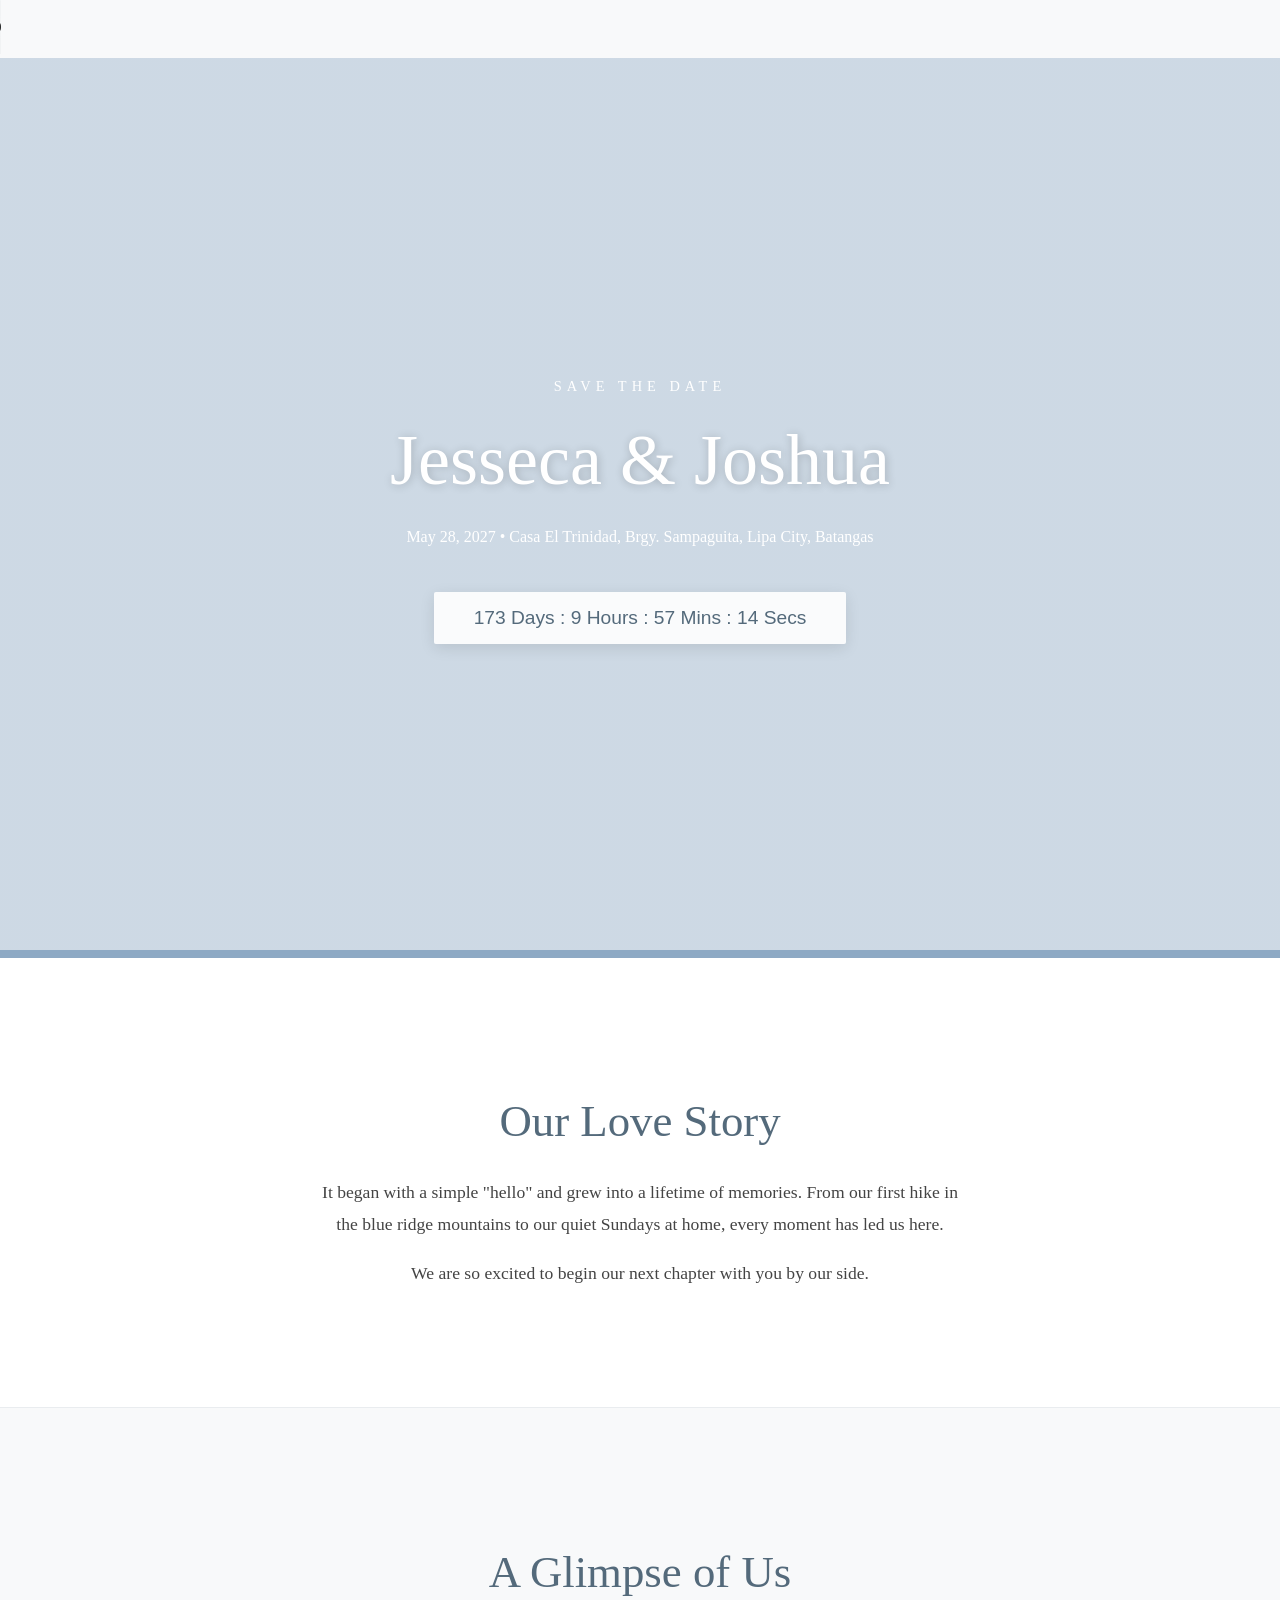
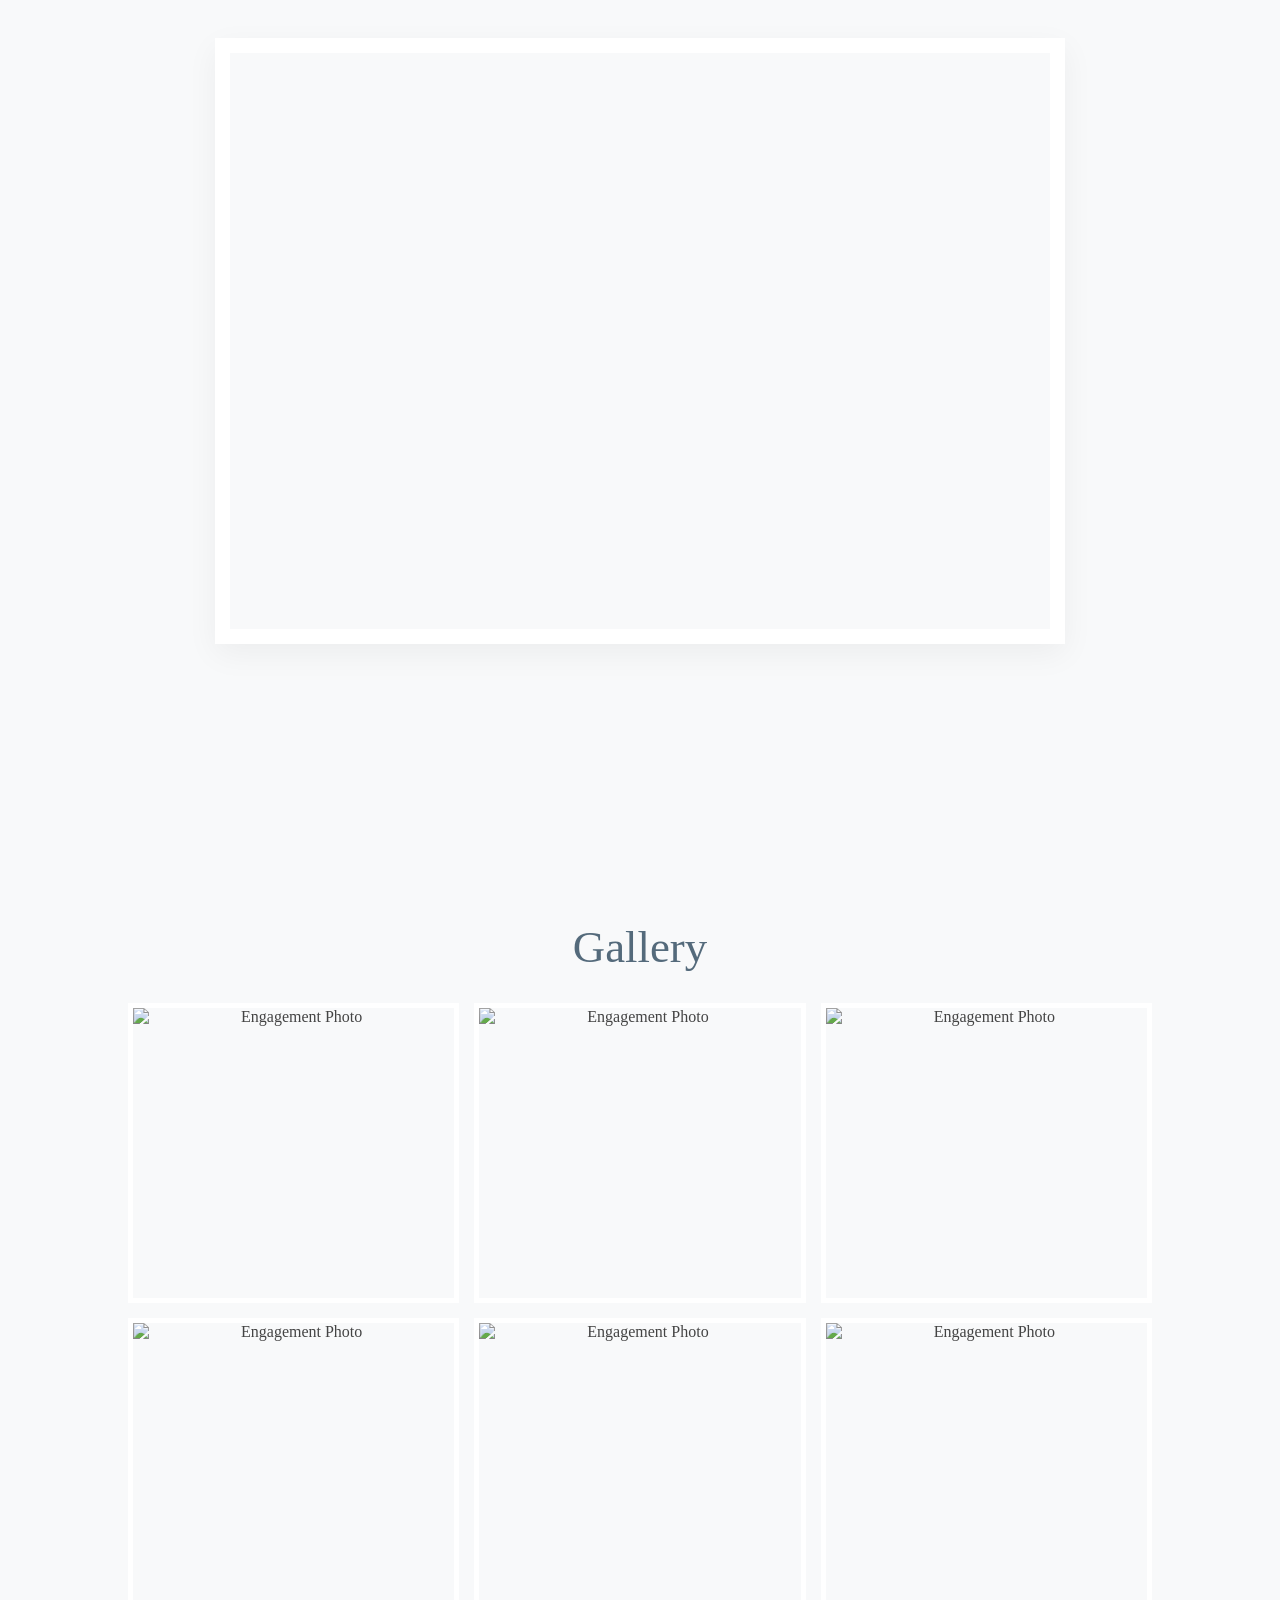
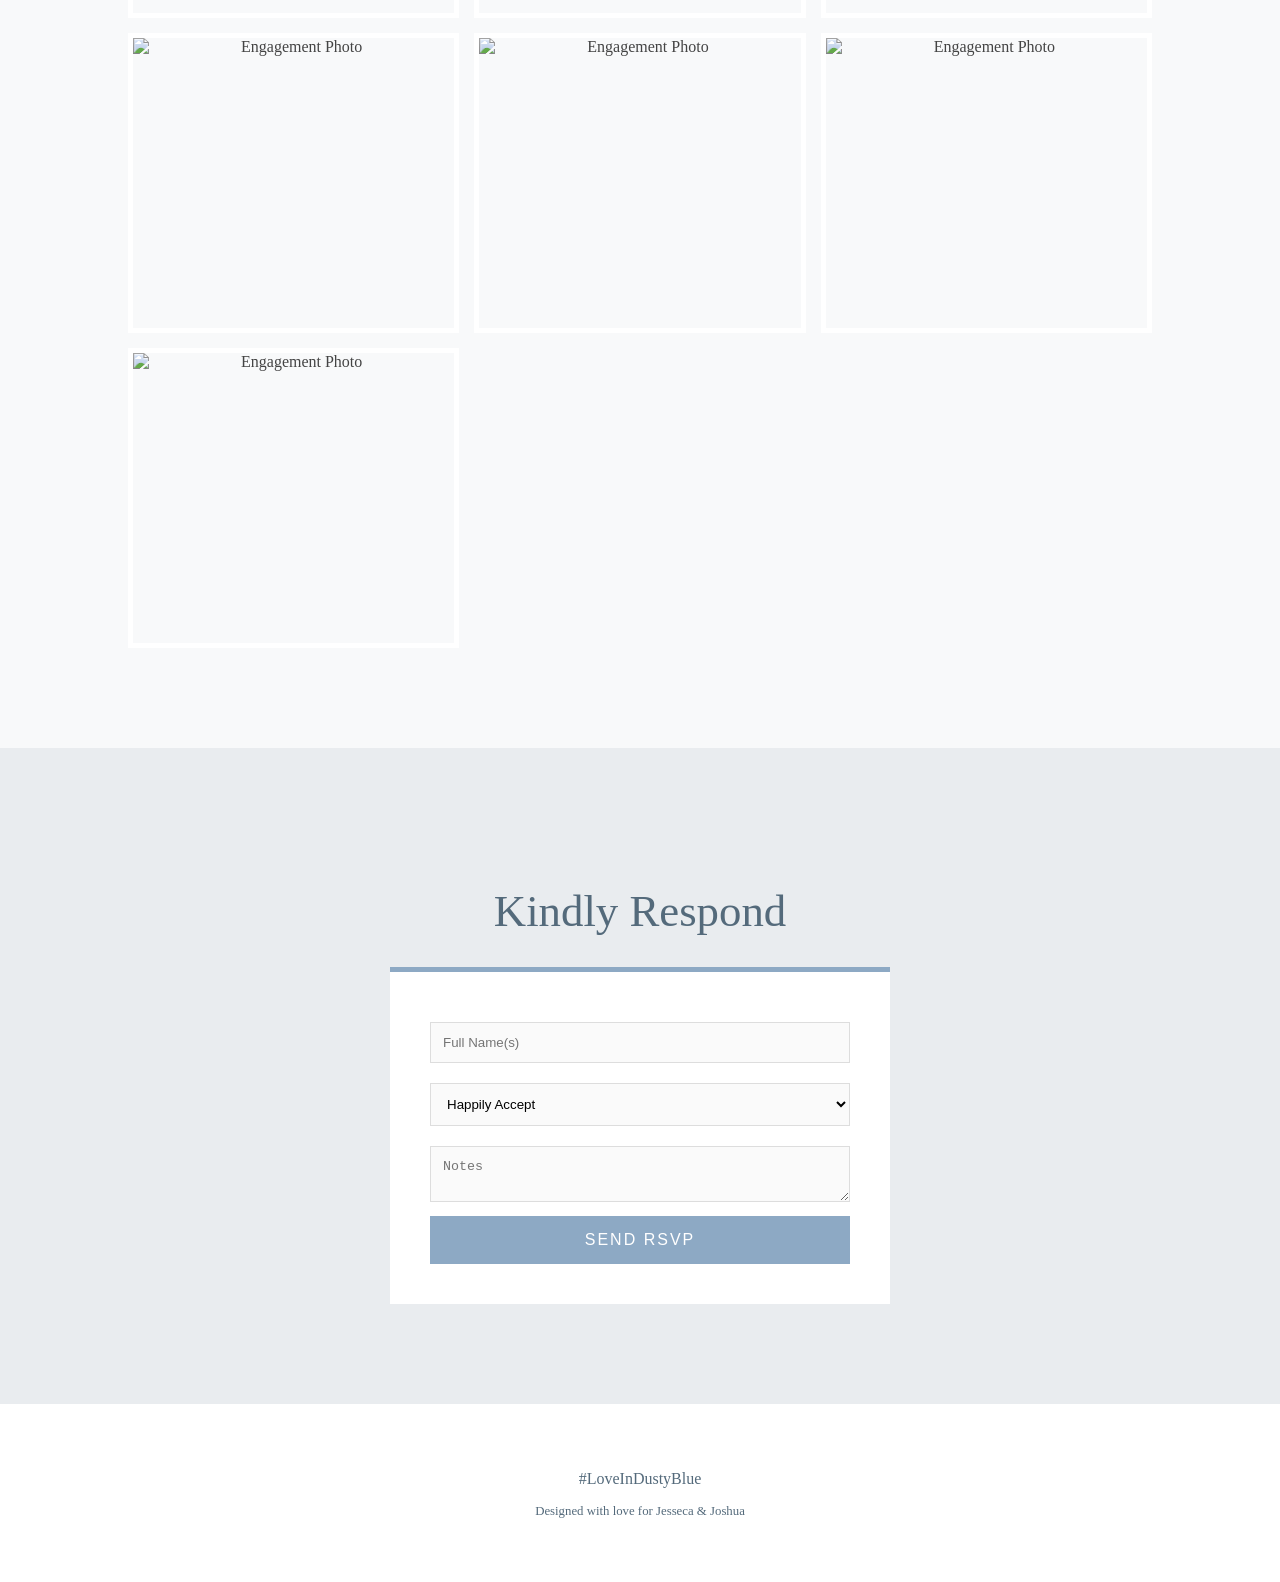
==== commit f3ce2e1b: "Add files via upload" ====
--- a/index.html
+++ b/index.html
@@ -1,214 +1,203 @@
 <!DOCTYPE html>
 <html lang="en">
 <head>
-  <meta charset="UTF-8" />
-  <meta name="viewport" content="width=device-width, initial-scale=1.0"/>
-  <title>Our Wedding | Jesseca & Joshua</title>
-  <style>
-    /* Dusty Blue Color Palette */
-    :root {
-      --dusty-blue: #8da9c4;
-      --slate-blue: #546a7b;
-      --off-white: #f8f9fa;
-      --soft-gray: #e9ecef;
-      --text-main: #444;
-    }
-    * { box-sizing: border-box; }
-    body {
-      font-family: 'Times New Roman', Times, serif;
-      margin: 0;
-      background: var(--off-white);
-      color: var(--text-main);
-      scroll-behavior: smooth;
-    }
-    header {
-      height: 100vh;
-      background: linear-gradient(rgba(141,169,196,0.4), rgba(141,169,196,0.4)),
-        url('https://images.unsplash.com/photo-1519225421980-715cb0215aed?auto=format&fit=crop&w=1600&q=80') no-repeat center center/cover;
-      display: flex; flex-direction: column; align-items: center; justify-content: center;
-      color: white; text-align: center; border-bottom: 8px solid var(--dusty-blue);
-    }
-    h1 { font-size: 4.5rem; margin: 10px 0; font-weight: normal; text-shadow: 1px 1px 10px rgba(0,0,0,0.2); }
-    .hero-sub { letter-spacing: 5px; text-transform: uppercase; font-size: 0.9rem; }
-    #countdown {
-      font-family: Arial, sans-serif;
-      font-size: 1.2rem;
-      background: rgba(255,255,255,0.9);
-      color: var(--slate-blue);
-      padding: 15px 40px;
-      border-radius: 2px;
-      margin-top: 30px;
-      box-shadow: 0 4px 15px rgba(0,0,0,0.1);
-    }
-    section { padding: 100px 10%; text-align: center; }
-    h2 { font-size: 2.8rem; color: var(--slate-blue); margin-bottom: 30px; font-weight: normal; }
-    #story { background-color: white; border-bottom: 1px solid var(--soft-gray); }
-    .story-text { max-width: 650px; margin: auto; line-height: 1.8; font-size: 1.1rem; }
-    .video-wrapper {
-      max-width: 850px; margin: 40px auto;
-      border: 15px solid white;
-      box-shadow: 0 10px 30px rgba(0,0,0,0.05);
-      position: relative; padding-bottom: 56.25%; height: 0; overflow: hidden;
-    }
-    .video-wrapper iframe { position: absolute; top: 0; left: 0; width: 100%; height: 100%; }
-    .gallery-grid { display: grid; grid-template-columns: repeat(auto-fit, minmax(250px, 1fr)); gap: 15px; }
-    .gallery-grid img {
-      width: 100%; height: 300px; object-fit: cover;
-      filter: grayscale(20%); transition: 0.5s;
-      border: 5px solid white;
-    }
-    .gallery-grid img:hover { filter: grayscale(0%); transform: translateY(-5px); }
-    #rsvp { background-color: var(--soft-gray); }
-    .rsvp-form {
-      max-width: 500px; margin: auto; background: white;
-      padding: 40px; border-top: 5px solid var(--dusty-blue);
-    }
-    input, select, textarea {
-      width: 100%; padding: 12px; margin: 10px 0;
-      border: 1px solid #ddd; background: #fafafa;
-    }
-    .submit-btn {
-      background: var(--dusty-blue); color: white; border: none;
-      padding: 15px 30px; cursor: pointer; width: 100%;
-      font-size: 1rem; text-transform: uppercase; letter-spacing: 2px;
-      transition: 0.3s;
-    }
-    .submit-btn:hover { background: var(--slate-blue); }
-    footer { padding: 50px; background: white; text-align: center; color: var(--slate-blue); }
-
-    /* Accessibility: visually hide controls if any browser shows them */
-    #bgMusic { width: 0; height: 0; position: absolute; left: -9999px; }
-  </style>
+    <meta charset="UTF-8">
+    <meta name="viewport" content="width=device-width, initial-scale=1.0">
+    <title>Our Wedding | Jesseca & Joshua</title>
+    <style>
+        /* Dusty Blue Color Palette */
+        :root {
+            --dusty-blue: #8da9c4;
+            --slate-blue: #546a7b;
+            --off-white: #f8f9fa;
+            --soft-gray: #e9ecef;
+            --text-main: #444;
+        }
+
+        * { box-sizing: border-box; }
+        body { 
+            font-family: 'Times New Roman', Times, serif; 
+            margin: 0; 
+            background: var(--off-white); 
+            color: var(--text-main); 
+            scroll-behavior: smooth; 
+        }
+
+        /* Hero Image - Placeholder is a soft blue landscape */
+        header { 
+            height: 100vh; 
+            background: linear-gradient(rgba(141, 169, 196, 0.4), rgba(141, 169, 196, 0.4)), 
+                        url('https://images.unsplash.com/photo-1519225421980-715cb0215aed?auto=format&fit=crop&w=1600&q=80') no-repeat center center/cover;
+            display: flex; flex-direction: column; align-items: center; justify-content: center; 
+            color: white; text-align: center; border-bottom: 8px solid var(--dusty-blue);
+        }
+
+        h1 { font-size: 4.5rem; margin: 10px 0; font-weight: normal; text-shadow: 1px 1px 10px rgba(0,0,0,0.2); }
+        .hero-sub { letter-spacing: 5px; text-transform: uppercase; font-size: 0.9rem; }
+
+        /* Countdown */
+        #countdown { 
+            font-family: Arial, sans-serif;
+            font-size: 1.2rem; 
+            background: rgba(255,255,255,0.9); 
+            color: var(--slate-blue);
+            padding: 15px 40px; 
+            border-radius: 2px; 
+            margin-top: 30px; 
+            box-shadow: 0 4px 15px rgba(0,0,0,0.1);
+        }
+
+        section { padding: 100px 10%; text-align: center; }
+        h2 { font-size: 2.8rem; color: var(--slate-blue); margin-bottom: 30px; font-weight: normal; }
+
+        /* Story Section */
+        #story { background-color: white; border-bottom: 1px solid var(--soft-gray); }
+        .story-text { max-width: 650px; margin: auto; line-height: 1.8; font-size: 1.1rem; }
+
+        /* Video Section */
+        .video-wrapper { 
+            max-width: 850px; margin: 40px auto; 
+            border: 15px solid white; 
+            box-shadow: 0 10px 30px rgba(0,0,0,0.05);
+            position: relative; padding-bottom: 56.25%; height: 0; overflow: hidden;
+        }
+        .video-wrapper iframe { position: absolute; top: 0; left: 0; width: 100%; height: 100%; }
+
+        /* Gallery */
+        .gallery-grid { display: grid; grid-template-columns: repeat(auto-fit, minmax(250px, 1fr)); gap: 15px; }
+        .gallery-grid img { 
+            width: 100%; height: 300px; object-fit: cover; 
+            filter: grayscale(20%); transition: 0.5s; 
+            border: 5px solid white;
+        }
+        .gallery-grid img:hover { filter: grayscale(0%); transform: translateY(-5px); }
+
+        /* RSVP Form */
+        #rsvp { background-color: var(--soft-gray); }
+        .rsvp-form { 
+            max-width: 500px; margin: auto; background: white; 
+            padding: 40px; border-top: 5px solid var(--dusty-blue);
+        }
+        input, select, textarea { 
+            width: 100%; padding: 12px; margin: 10px 0; 
+            border: 1px solid #ddd; background: #fafafa;
+        }
+        .submit-btn { 
+            background: var(--dusty-blue); color: white; border: none; 
+            padding: 15px 30px; cursor: pointer; width: 100%; 
+            font-size: 1rem; text-transform: uppercase; letter-spacing: 2px;
+            transition: 0.3s;
+        }
+        .submit-btn:hover { background: var(--slate-blue); }
+
+        footer { padding: 50px; background: white; text-align: center; color: var(--slate-blue); }
+    </style>
 </head>
 <body>
 
-  <!-- Background music: no controls attribute so controls are hidden -->
-  <audio id="bgMusic" autoplay loop preload="auto" aria-hidden="true">
-    <source src="music/palagi.mp3" type="audio/mpeg">
-  </audio>
-
-  <header>
-    <p class="hero-sub">Save the Date</p>
-    <h1>Jesseca & Joshua</h1>
-    <p>May 28, 2027 • Casa El Trinidad, Brgy. Sampaguita, Lipa City, Batangas</p>
-    <div id="countdown">Calculating...</div>
-  </header>
-
-  <section id="story">
-    <h2>Our Love Story</h2>
-    <div class="story-text">
-      <p>It began with a simple "hello" and grew into a lifetime of memories. From our first hike in the blue ridge mountains to our quiet Sundays at home, every moment has led us here.</p>
-      <p>We are so excited to begin our next chapter with you by our side.</p>
-    </div>
-  </section>
-
-  <section id="video">
-    <h2>A Glimpse of Us</h2>
-    <div class="video-wrapper">
-      <!-- enablejsapi=1 is required for the YouTube IFrame API to control and listen to player events -->
-      <iframe id="ytPlayer" src="https://www.youtube.com/embed/dQw4w9WgXcQ?enablejsapi=1" frameborder="0" allow="autoplay; encrypted-media" allowfullscreen></iframe>
-    </div>
-  </section>
-
-  <section id="gallery">
-    <h2>Gallery</h2>
-    <div class="gallery-grid">
-      <img src="https://images.unsplash.com/photo-1510076857177-7470076d4098?auto=format&fit=crop&w=500&q=60" alt="Engagement Photo">
-      <img src="https://images.unsplash.com/photo-1515934751635-c81c6bc9a2d8?auto=format&fit=crop&w=500&q=60" alt="Engagement Photo">
-      <img src="https://images.unsplash.com/photo-1529636798458-92182e662485?auto=format&fit=crop&w=500&q=60" alt="Engagement Photo">
-      <!-- more images -->
-    </div>
-  </section>
-
-  <section id="rsvp">
+<audio controls autoplay loop>
+  <source src="music/palagi.mp3" type="audio/mpeg">
+</audio>
+
+    <header>
+        <p class="hero-sub">Save the Date</p>
+        <h1>Jesseca & Joshua</h1>
+        <p>May 28, 2027 • Casa El Trinidad, Brgy. Sampaguita, Lipa City, Batangas</p>
+        <div id="countdown">Calculating...</div>
+    </header>
+
+    <section id="story">
+        <h2>Our Love Story</h2>
+        <div class="story-text">
+            <p>It began with a simple "hello" and grew into a lifetime of memories. From our first hike in the blue ridge mountains to our quiet Sundays at home, every moment has led us here.</p>
+            <p>We are so excited to begin our next chapter with you by our side.</p>
+        </div>
+    </section>
+
+    <section id="video">
+        <h2>A Glimpse of Us</h2>
+        <div class="video-wrapper">
+            <iframe src="https://www.youtube.com/embed/dQw4w9WgXcQ" frameborder="0" allowfullscreen></iframe>
+        </div>
+    </section>
+
+    <section id="gallery">
+        <h2>Gallery</h2>
+        <div class="gallery-grid">
+            <img src="https://images.unsplash.com/photo-1510076857177-7470076d4098?auto=format&fit=crop&w=500&q=60" alt="Engagement Photo">
+            <img src="https://images.unsplash.com/photo-1515934751635-c81c6bc9a2d8?auto=format&fit=crop&w=500&q=60" alt="Engagement Photo">
+            <img src="https://images.unsplash.com/photo-1529636798458-92182e662485?auto=format&fit=crop&w=500&q=60" alt="Engagement Photo">
+			 <img src="https://images.unsplash.com/photo-1529636798458-92182e662485?auto=format&fit=crop&w=500&q=60" alt="Engagement Photo">
+			  <img src="https://images.unsplash.com/photo-1529636798458-92182e662485?auto=format&fit=crop&w=500&q=60" alt="Engagement Photo">
+			   <img src="https://images.unsplash.com/photo-1529636798458-92182e662485?auto=format&fit=crop&w=500&q=60" alt="Engagement Photo">
+			    <img src="https://images.unsplash.com/photo-1529636798458-92182e662485?auto=format&fit=crop&w=500&q=60" alt="Engagement Photo">
+				 <img src="https://images.unsplash.com/photo-1529636798458-92182e662485?auto=format&fit=crop&w=500&q=60" alt="Engagement Photo">
+				  <img src="https://images.unsplash.com/photo-1529636798458-92182e662485?auto=format&fit=crop&w=500&q=60" alt="Engagement Photo">
+				   <img src="https://images.unsplash.com/photo-1529636798458-92182e662485?auto=format&fit=crop&w=500&q=60" alt="Engagement Photo">
+				    
+        </div>
+    </section>
+
+   <section id="rsvp">
     <h2>Kindly Respond</h2>
     <div class="rsvp-form">
-      <form id="rsvpForm">
-        <input type="text" name="name" placeholder="Full Name(s)" required>
-        <select name="attendance" required>
-          <option value="yes">Happily Accept</option>
-          <option value="no">Regretfully Decline</option>
-        </select>
-        <textarea name="notes" placeholder="Notes"></textarea>
-        <button type="submit" class="submit-btn">Send RSVP</button>
-      </form>
+        <form id="rsvpForm">
+            <input type="text" name="name" placeholder="Full Name(s)" required>
+            <select name="attendance" required>
+                
+                <option value="yes">Happily Accept</option>
+                <option value="no">Regretfully Decline</option>
+            </select>
+            <textarea name="notes" placeholder="Notes"></textarea>
+            <button type="submit" class="submit-btn">Send RSVP</button>
+        </form>
     </div>
-  </section>
-
-  <footer>
-    <p>#LoveInDustyBlue</p>
-    <p style="font-size: 0.8rem; margin-top: 10px;">Designed with love for Jesseca & Joshua</p>
-  </footer>
-
-  <script>
-    // RSVP submit (unchanged)
-    document.getElementById("rsvpForm").addEventListener("submit", function(e){
-      e.preventDefault();
-      fetch("https://script.google.com/macros/s/AKfycbwGTMZaon_snKJVojtPkiTu4zJgonn-MzQyLXXCjcxMFGr72kCYzPP0ItC5goRQl-st/exec", {
-        method: "POST",
-        body: JSON.stringify({
-          name: e.target.name.value,
-          attendance: e.target.attendance.value,
-          notes: e.target.notes.value
-        })
-      })
-      .then(res => alert("Thank you! Your RSVP has been recorded."))
-      .catch(err => alert("Oops! Something went wrong."));
-    });
-
-    // Countdown (unchanged)
-    const weddingDate = new Date("May 28, 2027 16:00:00").getTime();
-    function updateCountdown() {
-      const now = new Date().getTime();
-      const diff = weddingDate - now;
-      const d = Math.floor(diff / (1000 * 60 * 60 * 24));
-      const h = Math.floor((diff % (1000 * 60 * 60 * 24)) / (1000 * 60 * 60));
-      const m = Math.floor((diff % (1000 * 60 * 60)) / (1000 * 60));
-      const s = Math.floor((diff % (1000 * 60)) / 1000);
-      document.getElementById("countdown").innerHTML =
-        d + " Days : " + h + " Hours : " + m + " Mins : " + s + " Secs";
-      if (diff < 0) {
-        document.getElementById("countdown").innerHTML = "The Celebration Has Begun!";
-      }
-    }
-    setInterval(updateCountdown, 1000);
-    updateCountdown();
-  </script>
-
-  <!-- YouTube IFrame API to detect play/pause and control background music -->
-  <script>
-    // Load the IFrame Player API code asynchronously
-    (function loadYouTubeAPI(){
-      var tag = document.createElement('script');
-      tag.src = "https://www.youtube.com/iframe_api";
-      var firstScriptTag = document.getElementsByTagName('script')[0];
-      firstScriptTag.parentNode.insertBefore(tag, firstScriptTag);
-    })();
-
-    let ytPlayer;
-    function onYouTubeIframeAPIReady() {
-      ytPlayer = new YT.Player('ytPlayer', {
-        events: {
-          'onStateChange': onPlayerStateChange
-        }
-      });
-    }
-
-    function onPlayerStateChange(event) {
-      const bg = document.getElementById('bgMusic');
-      // YT.PlayerState.PLAYING === 1
-      // YT.PlayerState.PAUSED === 2
-      // YT.PlayerState.ENDED === 0
-      if (event.data === YT.PlayerState.PLAYING) {
-        // Pause background music when video plays
-        try { bg.pause(); } catch (e) {}
-      } else if (event.data === YT.PlayerState.PAUSED || event.data === YT.PlayerState.ENDED) {
-        // Attempt to resume background music when video is paused or ended
-        // Note: autoplay may be blocked by some browsers; this will silently fail if so
-        try { bg.play().catch(()=>{}); } catch (e) {}
-      }
-    }
-  </script>
-
+</section>
+
+<script>
+document.getElementById("rsvpForm").addEventListener("submit", function(e){
+  e.preventDefault();
+  fetch("https://script.google.com/macros/s/AKfycbwGTMZaon_snKJVojtPkiTu4zJgonn-MzQyLXXCjcxMFGr72kCYzPP0ItC5goRQl-st/exec", {
+    method: "POST",
+    body: JSON.stringify({
+      name: e.target.name.value,
+      attendance: e.target.attendance.value,
+      notes: e.target.notes.value
+    })
+  })
+  .then(res => alert("Thank you! Your RSVP has been recorded."))
+  .catch(err => alert("Oops! Something went wrong."));
+});
+</script>
+
+
+    <footer>
+        <p>#LoveInDustyBlue</p>
+        <p style="font-size: 0.8rem; margin-top: 10px;">Designed with love for Jesseca & Joshua</p>
+    </footer>
+
+    <script>
+        // Set Wedding Date (Year, Month [0-11], Day, Hour, Minute)
+        const weddingDate = new Date("May 28, 2027 16:00:00").getTime();
+
+        function updateCountdown() {
+            const now = new Date().getTime();
+            const diff = weddingDate - now;
+
+            const d = Math.floor(diff / (1000 * 60 * 60 * 24));
+            const h = Math.floor((diff % (1000 * 60 * 60 * 24)) / (1000 * 60 * 60));
+            const m = Math.floor((diff % (1000 * 60 * 60)) / (1000 * 60));
+            const s = Math.floor((diff % (1000 * 60)) / 1000);
+
+            document.getElementById("countdown").innerHTML = 
+                d + " Days : " + h + " Hours : " + m + " Mins : " + s + " Secs";
+
+            if (diff < 0) {
+                document.getElementById("countdown").innerHTML = "The Celebration Has Begun!";
+            }
+        }
+        setInterval(updateCountdown, 1000);
+        updateCountdown();
+    </script>
 </body>
-</html>
+</html>
